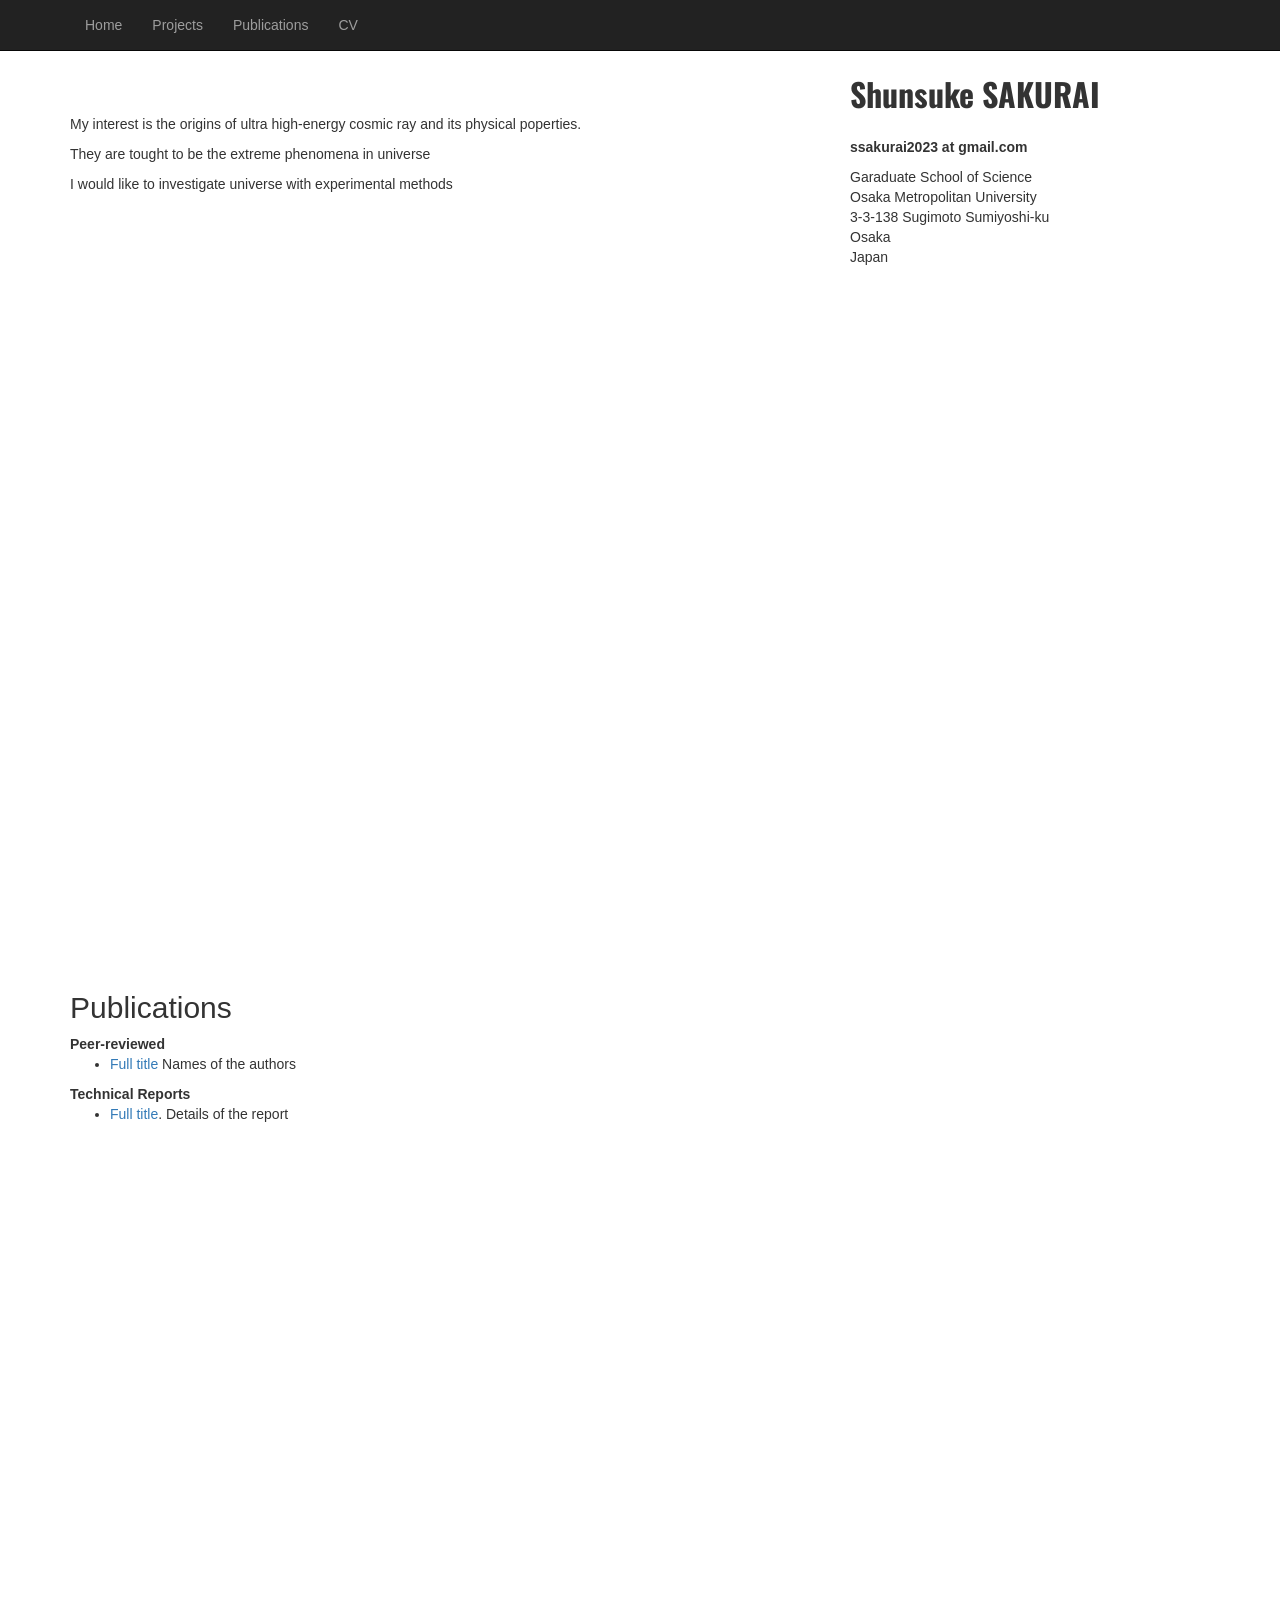
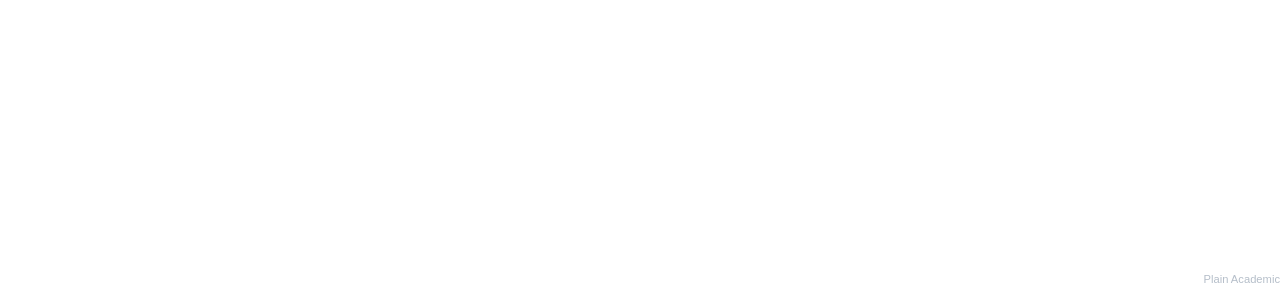
==== index.html @ 258cc714 "Update index.html" ====
<!-- <!DOCTYPE html>

<head>
  Shunsuke SAKURAI
  Project Researcher at Osaka Metlopolitan University
  email: ssakurai2023@gmail.com
</head>

<body>
  <h1>Education</h1>
  <list>Tsukuba university: 2012/04-2016/03</list>
  <list>University of Tokyo: 2016/04-2018/03</list>
  <list>University of Tokyo: 2018/04-2023/03</list>
  <h1>Work Experience</h1>
  <list>Project researcher 2023/03-</list>
  <h1>Projects</h1>
  <list>MAGIC collaboration</list>
  <list>Cherenkov Telescope Array</list>
  <list>Telescope Array</list>
  <list>Fluorescence detector Array of Single-pixel Telescopes (FAST)</list>
  Updated on 23th Jul. 2023
</body>

</html>

-->
<!DOCTYPE html>
<!--
    Plain-Academic by Vasilios Mavroudis
    Released under the Simplified BSD License/FreeBSD (2-clause) License.
    https://github.com/mavroudisv/plain-academic
-->

<html lang="en">
<head>
  <title>Shunsuke SAKURAI</title>
  <meta charset="utf-8">
  <meta name="viewport" content="width=device-width, initial-scale=1">
  <link rel="stylesheet" href="https://maxcdn.bootstrapcdn.com/bootstrap/3.3.6/css/bootstrap.min.css">
  <script src="https://ajax.googleapis.com/ajax/libs/jquery/1.12.0/jquery.min.js"></script>
  <script src="https://maxcdn.bootstrapcdn.com/bootstrap/3.3.6/js/bootstrap.min.js"></script>
  <link href='https://fonts.googleapis.com/css?family=Oswald:700' rel='stylesheet' type='text/css'>
</head>
<body>


<!-- Navigation -->
	<nav class="navbar navbar-inverse navbar-static-top" role="navigation">
	  <div class="container">
		<div class="navbar-header">
		  <button type="button" class="navbar-toggle collapsed" data-toggle="collapse" data-target="#bs-example-navbar-collapse-1">
						<span class="sr-only">Toggle navigation</span>
						<span class="icon-bar"></span>
						<span class="icon-bar"></span>
						<span class="icon-bar"></span>
					</button>
		</div>

		<!-- Collect the nav links, forms, and other content for toggling -->
		<div class="collapse navbar-collapse" id="bs-example-navbar-collapse-1">
		  <ul class="nav navbar-nav">
				  <li><a href="index.html">Home</a></li>
				  <li><a href="#">Projects</a></li>
				  <li><a href="#publications">Publications</a></li> 
				  <li><a href="#">CV</a></li> 
		  </ul>
		</div>
	  </div>
	</nav>
  
  <!-- Page Content -->
    <div class="container">

        <div class="row">

            <!-- Entries Column -->
            <div class="col-md-8" style="height: 100vh;">
                
                <!-- Main Image -->
                <img class="img-responsive" src="photo.gif" alt=""><br>
                
                <div style="margin-top:3%; text-align:justify;">                
					<p>My interest is the origins of ultra high-energy cosmic ray and its physical poperties.</p>
					
					<p>They are tought to be the extreme phenomena in universe</p>
					
					<p>I would like to investigate universe with experimental methods</p>
                </div>
            </div> 

            <!-- Contact Info on the Sidebar -->
            <div class="col-md-4">
                <div style="font-family: 'Oswald', sans-serif; font-size: 32px;"><b>Shunsuke SAKURAI</b></div><br>
                <p><b>ssakurai2023 at gmail.com</b><br>
                <p>Garaduate School of Science<br>
                Osaka Metropolitan University<br>
                3-3-138 Sugimoto Sumiyoshi-ku<br>
                Osaka <br>
                Japan<br>
                </p>
            </div>
            
            
            <!-- Links on the Sidebar -->
		<!--
            <div class="col-md-4" style="margin-top:2%">
              <dd><a href="#">Google Scholar</a></dd> 
              <dd><a href="#">Twitter</a></dd>
              <dd><a href="#">LinkedIn</a></dd>
            </div>
            -->
            
            <!-- Publications -->
            <div class="col-md-8" style="height: 100vh;">    
                <h2 id="publications">Publications</h2>
                
                <strong>Peer-reviewed</strong><br/>
                <ul>
                <li class="paper" words="add, your, keywords, here"><a href="#">Full title</a> Names of the authors</li>
                </ul>
            
                <strong>Technical Reports</strong><br/>
                <ul>
                <li class="paper" words="add, your, keywords, here"><a href="#">Full title</a>. Details of the report</li>
                </ul>
            </div>

            
        </div>


    </div>
    <!-- /.container -->
    
    <!-- Other people may like it too! -->
    <a style="color:#b5bec9;font-size:0.8em; float:right;" href="https://github.com/mavroudisv/plain-academic">Plain Academic</a> 
    
</body>

</html>
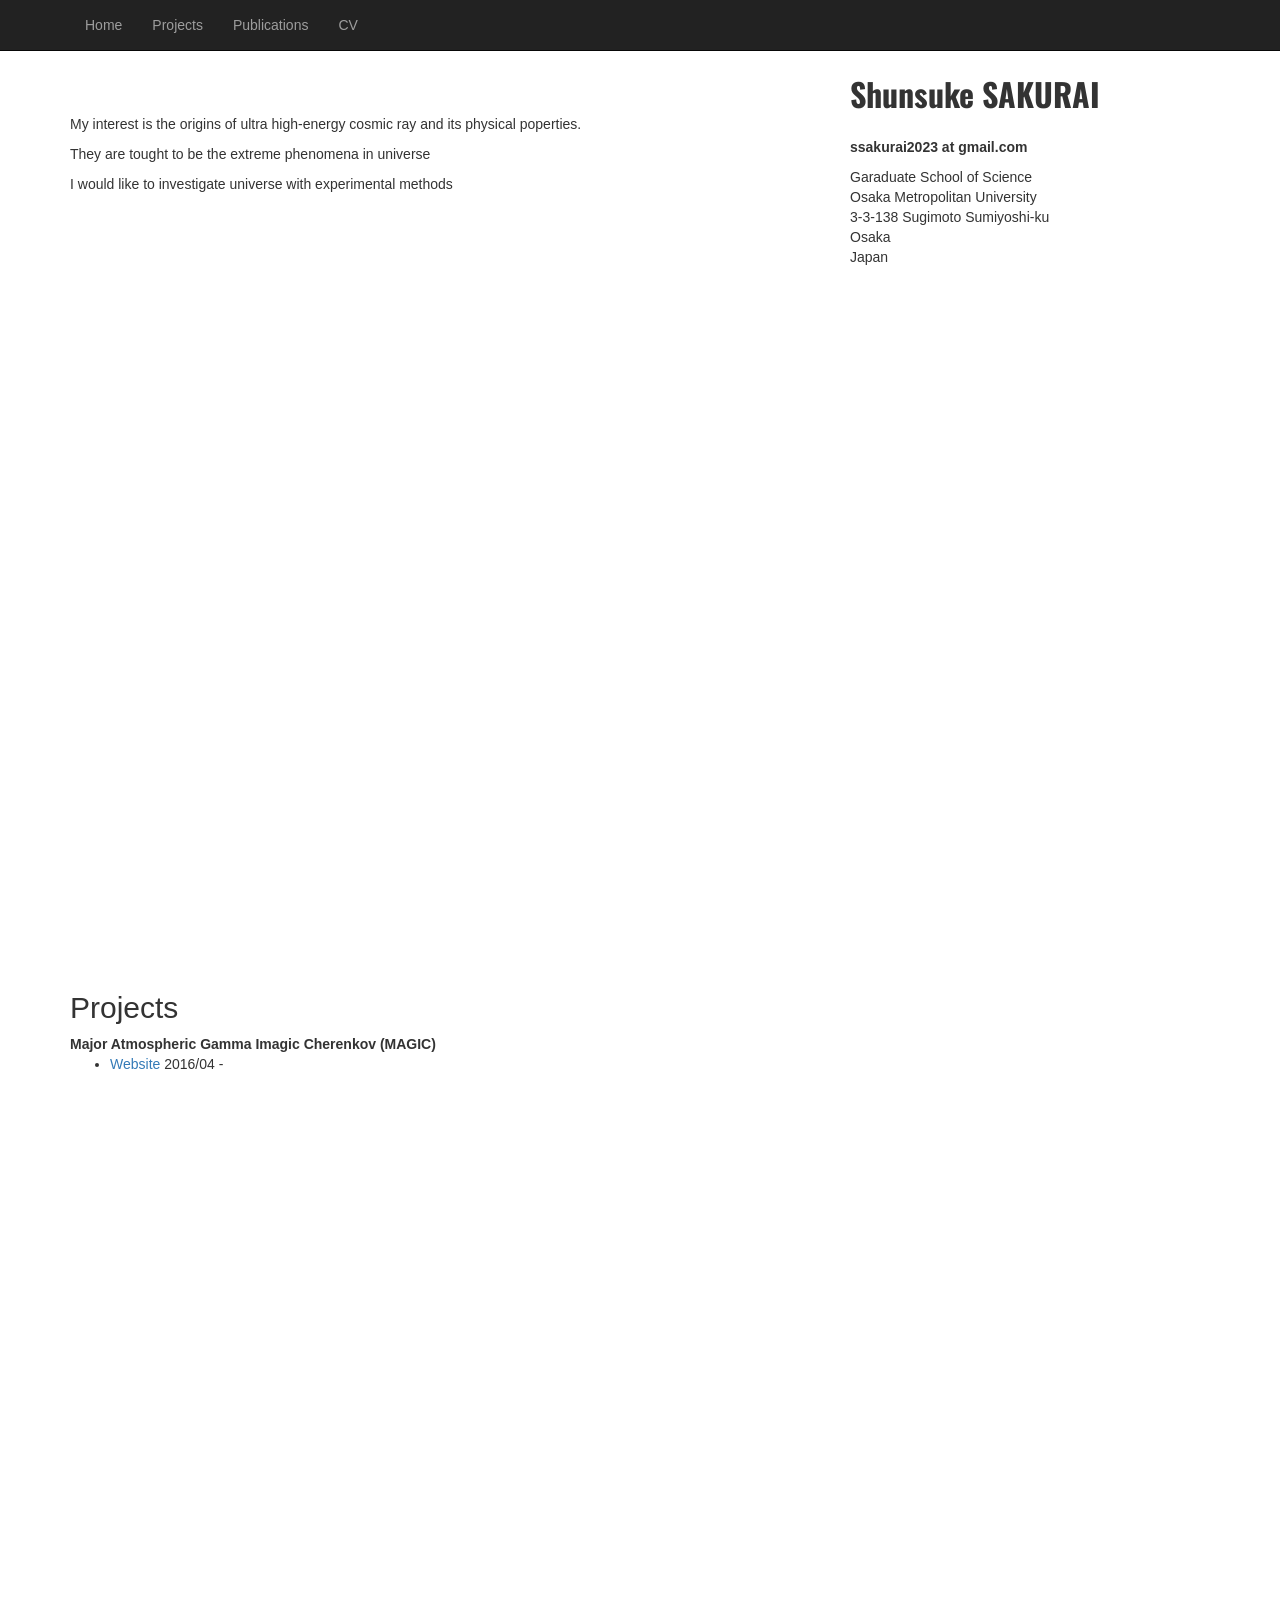
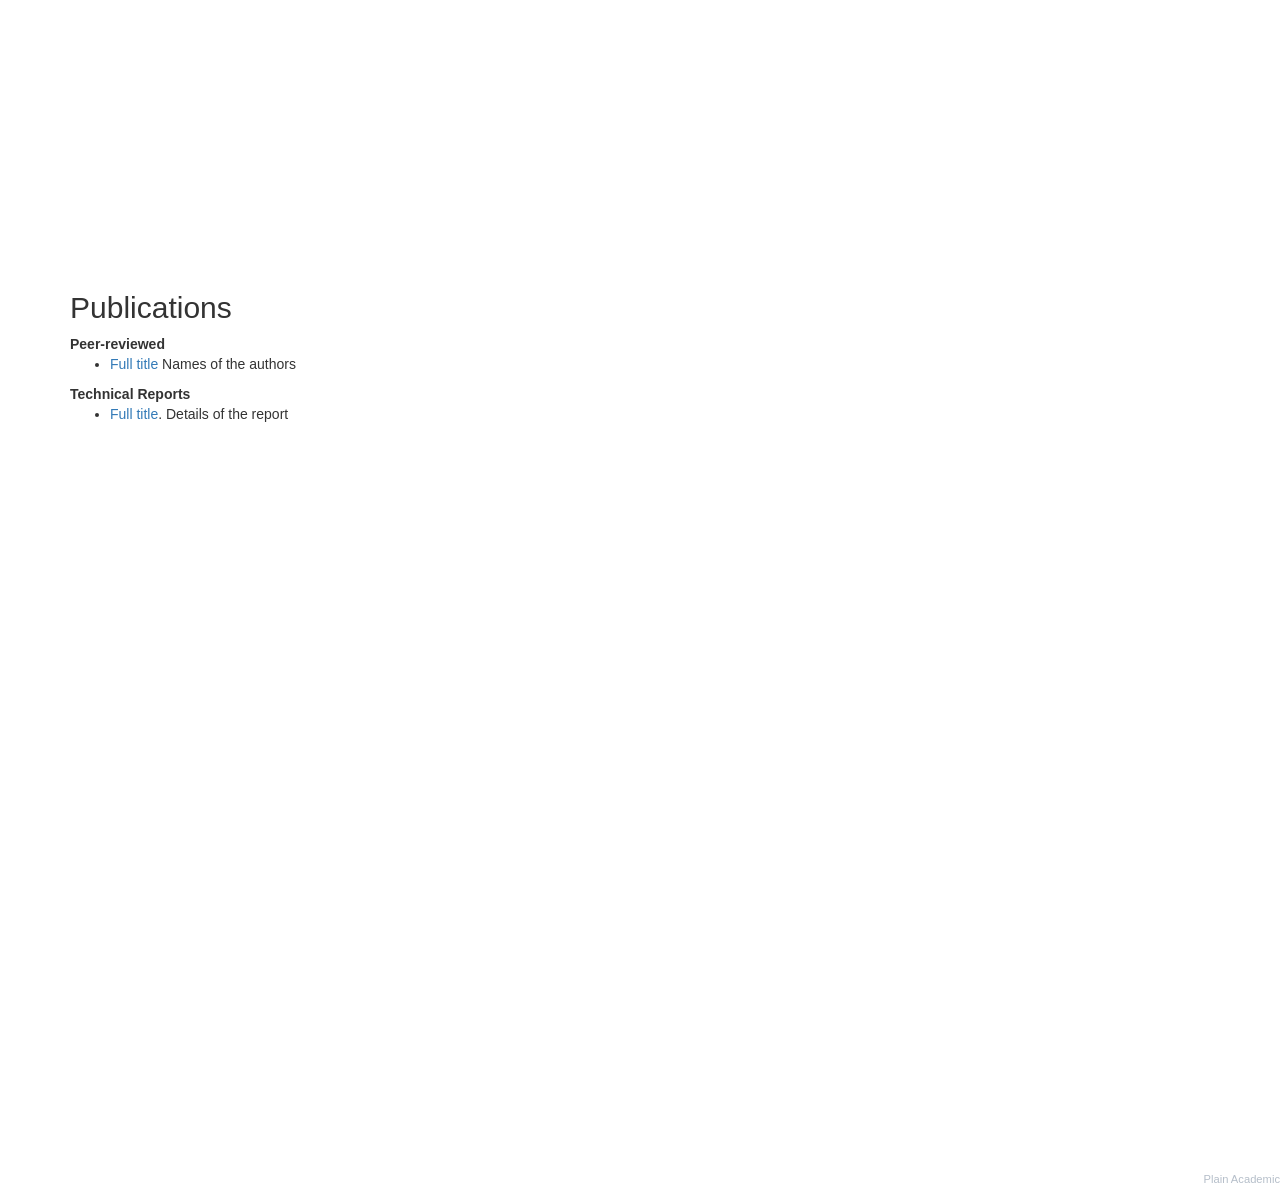
==== commit 07f33b67: "Update index.html" ====
--- a/index.html
+++ b/index.html
@@ -109,6 +109,19 @@
               <dd><a href="#">LinkedIn</a></dd>
             </div>
             -->
+
+
+	    <!-- Projects -->
+            <div class="col-md-8" style="height: 100vh;">    
+                <h2 id="projects">Projects</h2>
+                
+                <strong>Major Atmospheric Gamma Imagic Cherenkov (MAGIC)</strong><br/>
+                <ul>
+                <li class="paper" words="add, your, keywords, here"><a href="https://magic.mpp.mpg.de">Website</a> 2016/04 -</li>
+                </ul>
+            
+            </div>
+		
             
             <!-- Publications -->
             <div class="col-md-8" style="height: 100vh;">    
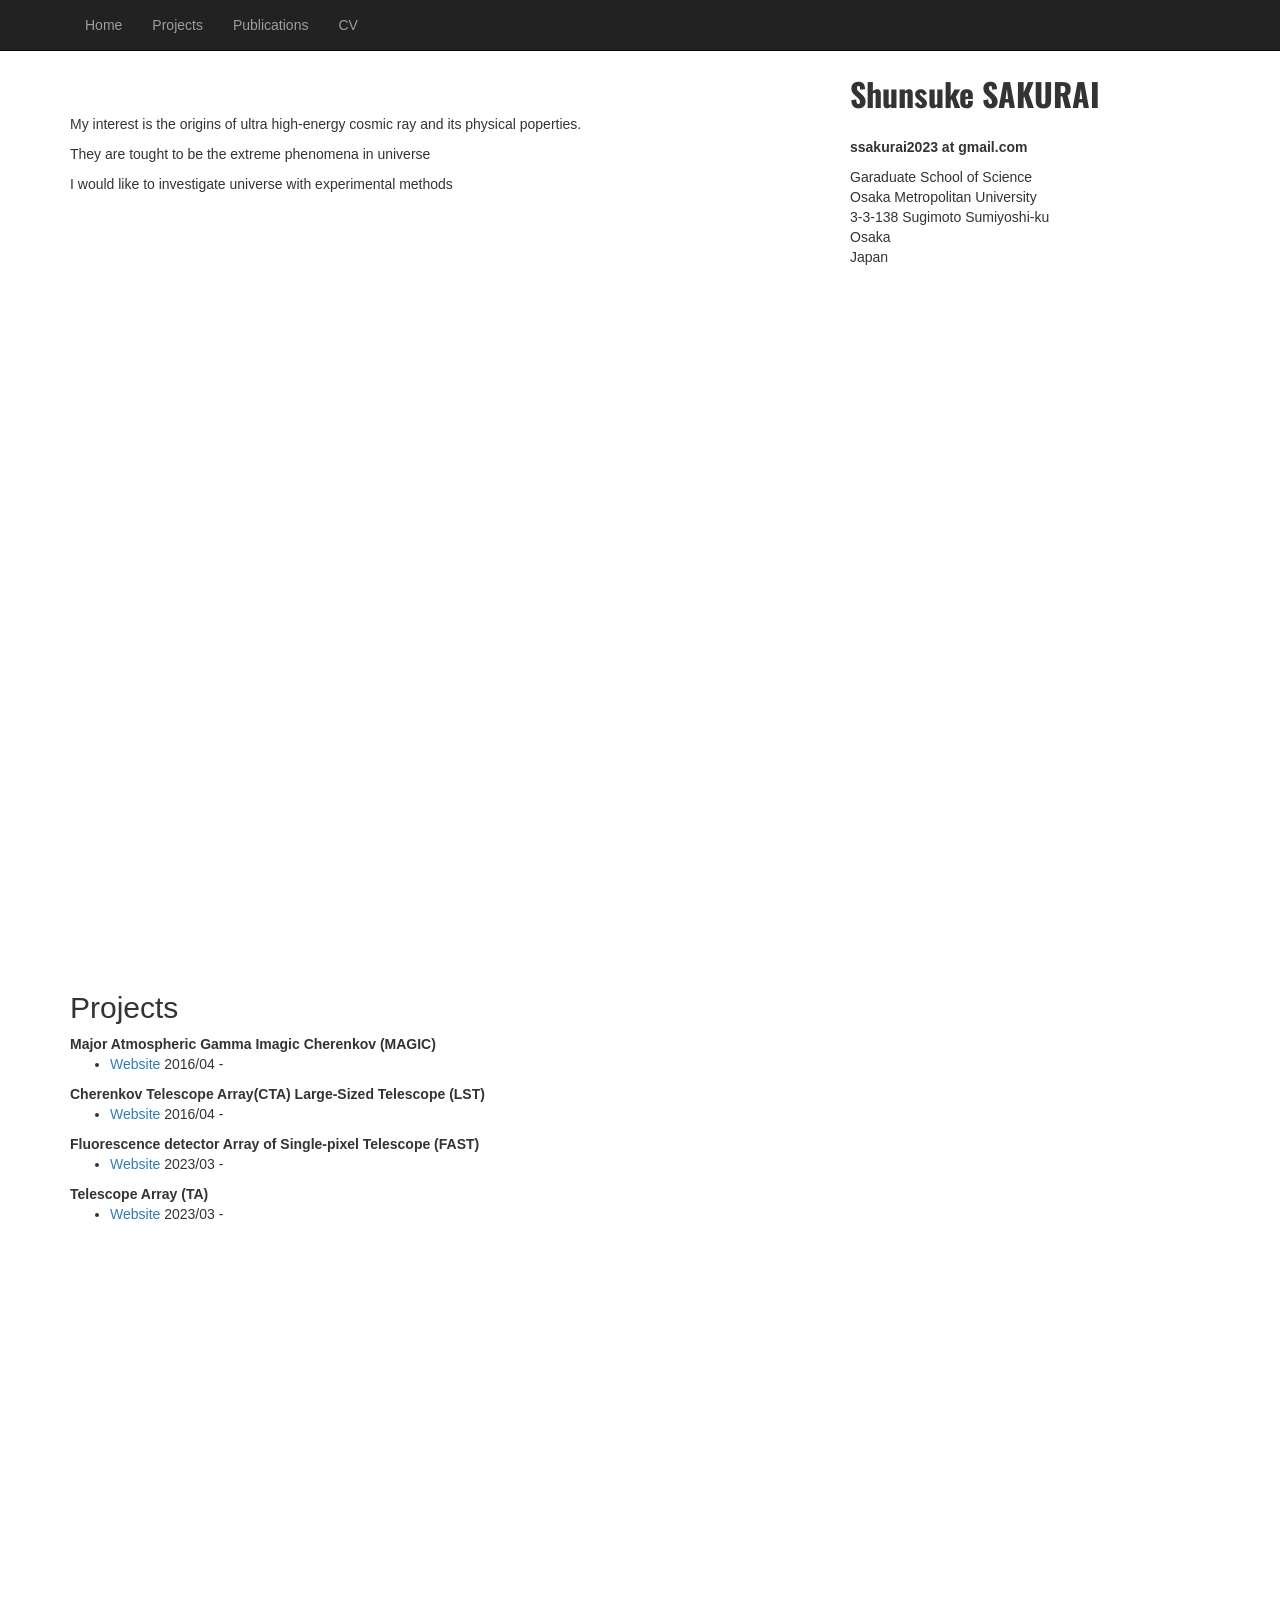
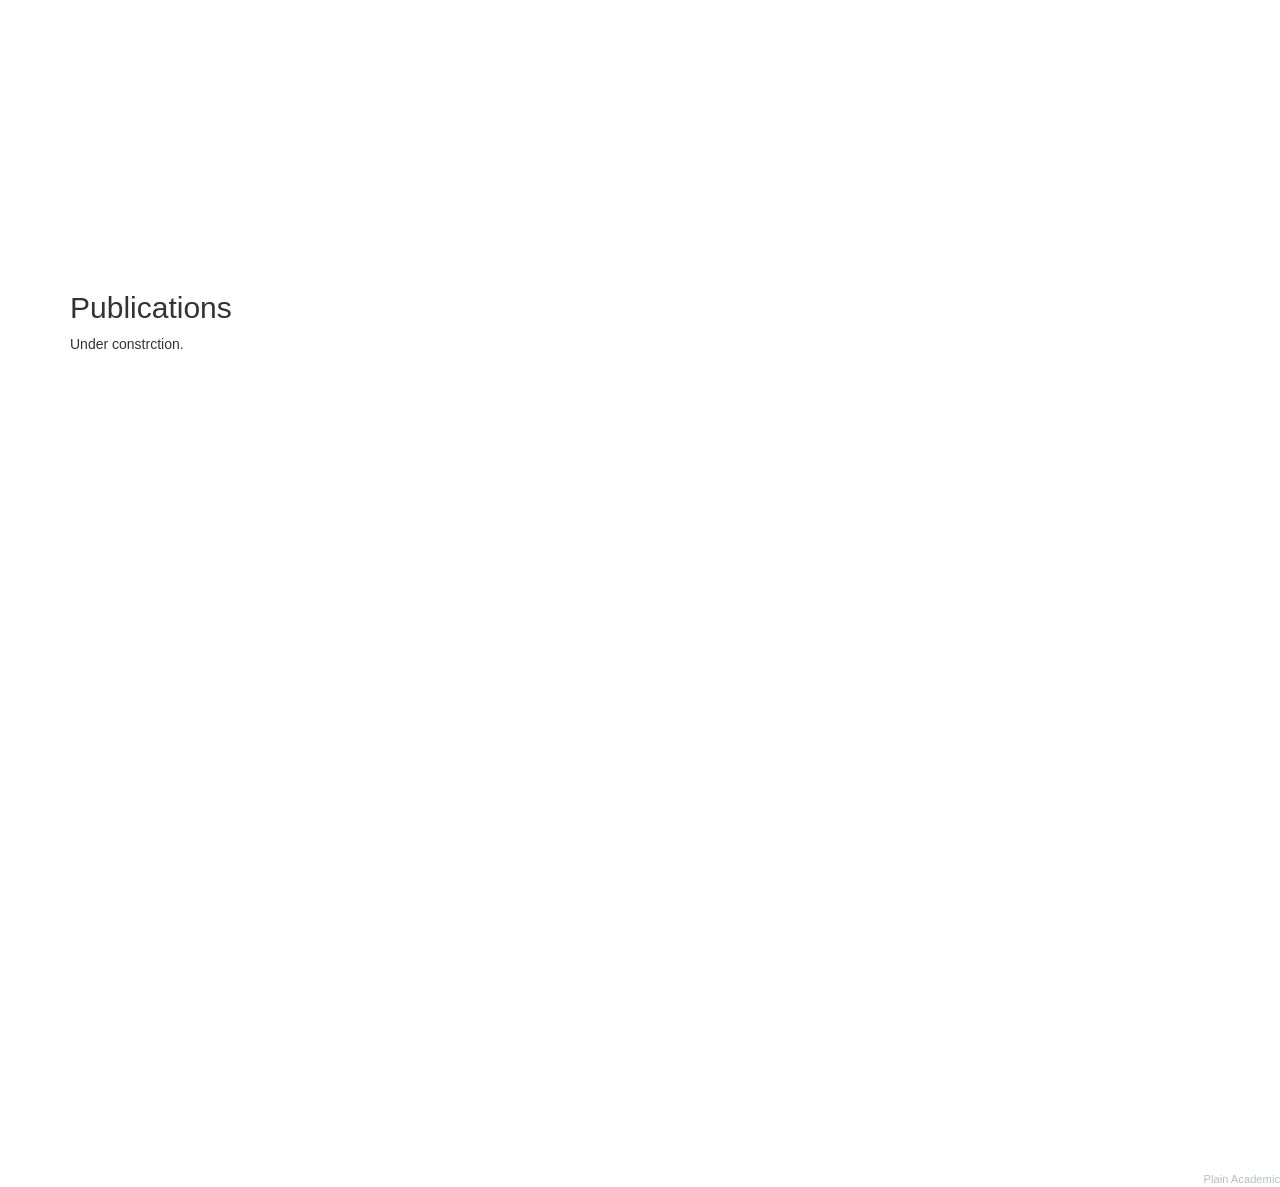
==== commit d0c531cc: "Update index.html" ====
--- a/index.html
+++ b/index.html
@@ -60,7 +60,7 @@
 		<div class="collapse navbar-collapse" id="bs-example-navbar-collapse-1">
 		  <ul class="nav navbar-nav">
 				  <li><a href="index.html">Home</a></li>
-				  <li><a href="#">Projects</a></li>
+				  <li><a href="#projects">Projects</a></li>
 				  <li><a href="#publications">Publications</a></li> 
 				  <li><a href="#">CV</a></li> 
 		  </ul>
@@ -119,6 +119,18 @@
                 <ul>
                 <li class="paper" words="add, your, keywords, here"><a href="https://magic.mpp.mpg.de">Website</a> 2016/04 -</li>
                 </ul>
+		<strong>Cherenkov Telescope Array(CTA) Large-Sized Telescope (LST)</strong><br/>
+                <ul>
+                <li class="paper" words="add, your, keywords, here"><a href="https://www.cta-observatory.org/project/technology/lst/">Website</a> 2016/04 -</li>
+                </ul>
+		<strong>Fluorescence detector Array of Single-pixel Telescope (FAST)</strong><br/>
+                <ul>
+                <li class="paper" words="add, your, keywords, here"><a href="https://www.fast-project.org">Website</a> 2023/03 -</li>
+                </ul>
+		<strong>Telescope Array (TA)</strong><br/>
+                <ul>
+                <li class="paper" words="add, your, keywords, here"><a href="http://www.telescopearray.org">Website</a> 2023/03 -</li>
+                </ul>
             
             </div>
 		
@@ -126,7 +138,8 @@
             <!-- Publications -->
             <div class="col-md-8" style="height: 100vh;">    
                 <h2 id="publications">Publications</h2>
-                
+		    Under constrction.
+                <!--
                 <strong>Peer-reviewed</strong><br/>
                 <ul>
                 <li class="paper" words="add, your, keywords, here"><a href="#">Full title</a> Names of the authors</li>
@@ -136,6 +149,7 @@
                 <ul>
                 <li class="paper" words="add, your, keywords, here"><a href="#">Full title</a>. Details of the report</li>
                 </ul>
+		    -->
             </div>
 
             
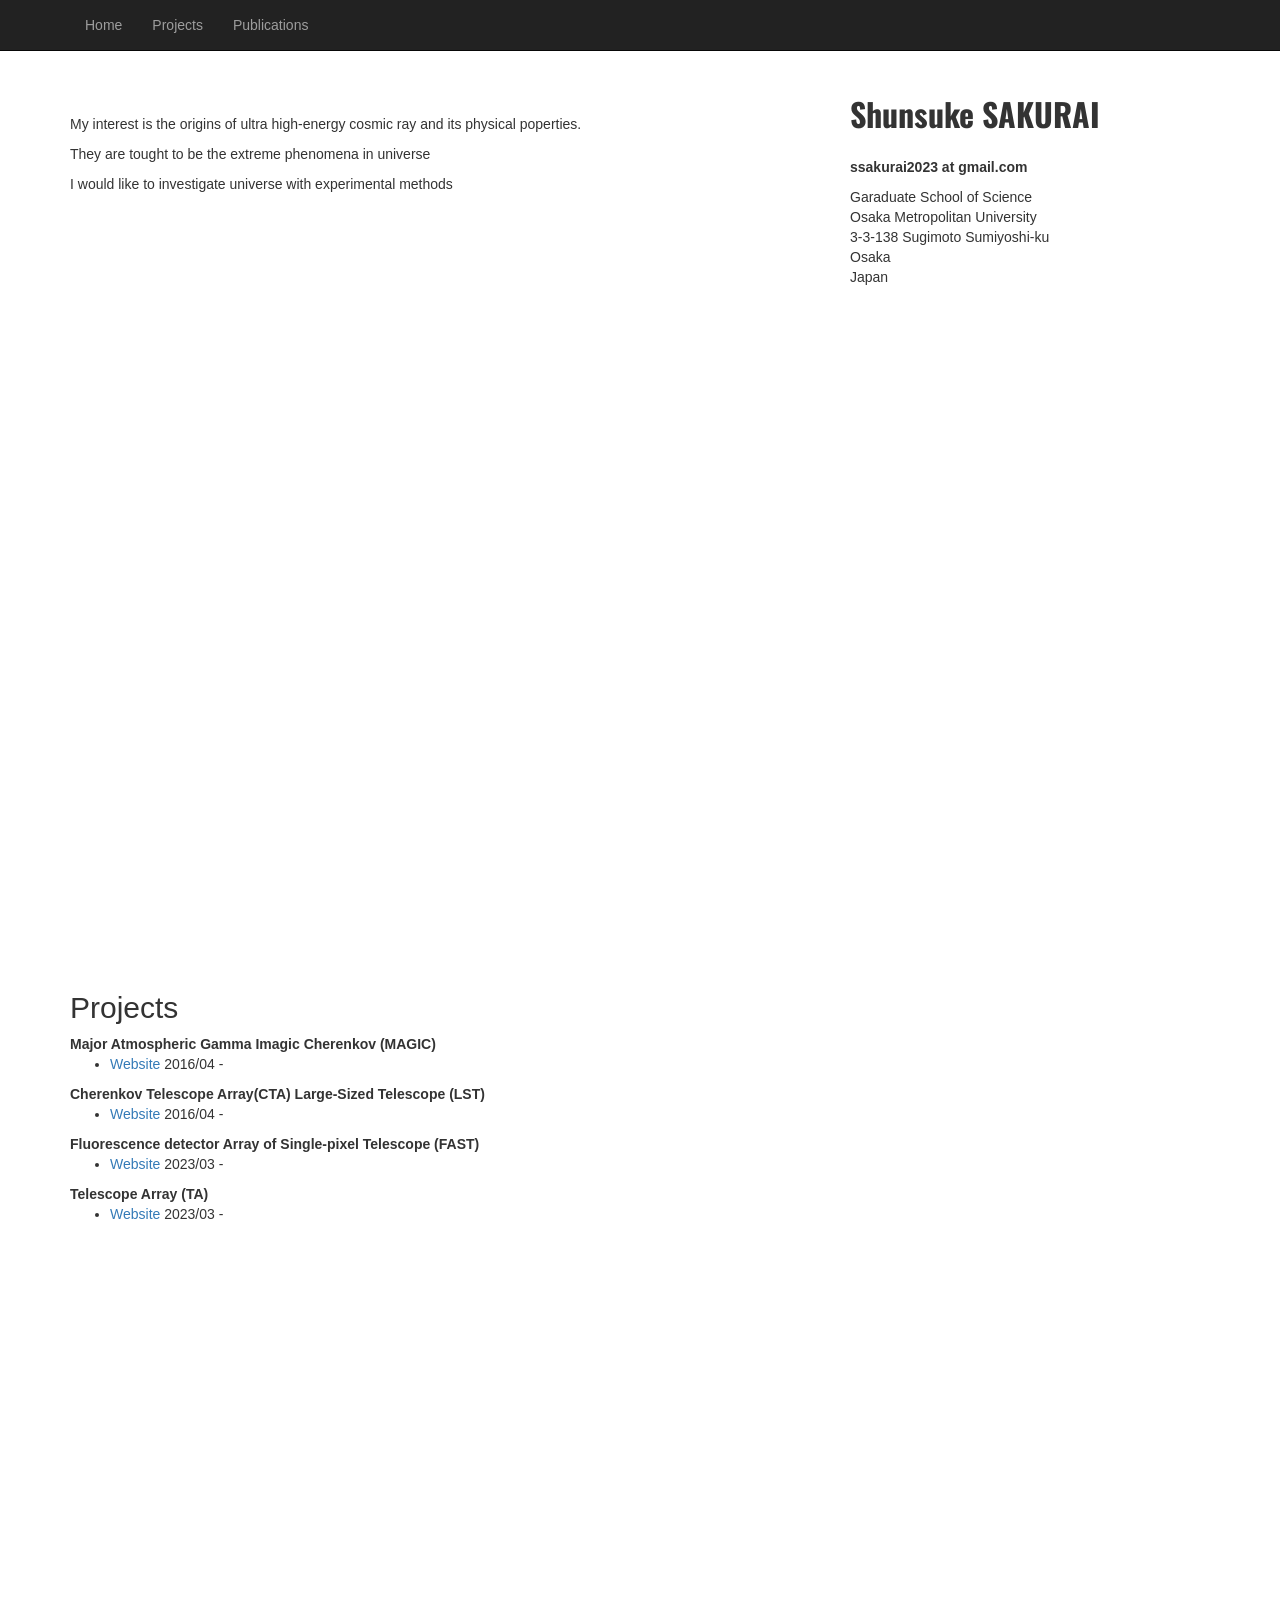
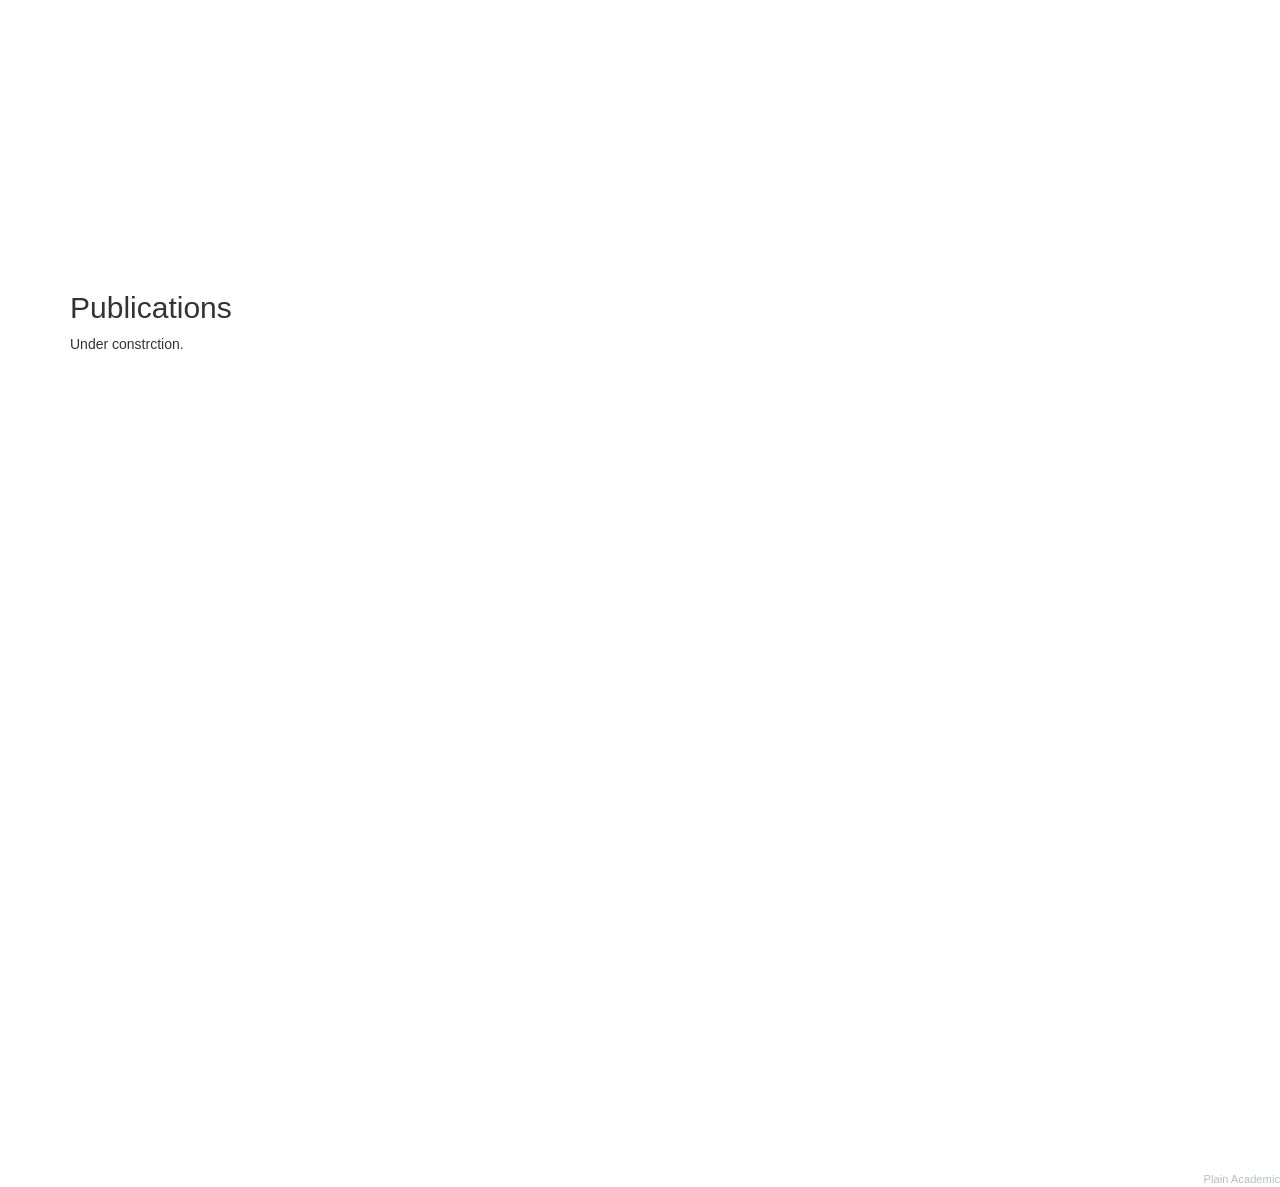
==== commit 678e75cc: "Update index.html" ====
--- a/index.html
+++ b/index.html
@@ -62,7 +62,7 @@
 				  <li><a href="index.html">Home</a></li>
 				  <li><a href="#projects">Projects</a></li>
 				  <li><a href="#publications">Publications</a></li> 
-				  <li><a href="#">CV</a></li> 
+				  <!-- <li><a href="#">CV</a></li> -->
 		  </ul>
 		</div>
 	  </div>
@@ -90,6 +90,7 @@
 
             <!-- Contact Info on the Sidebar -->
             <div class="col-md-4">
+  		    <img class="img-responsive" src="photo.gif" alt=""><br>
                 <div style="font-family: 'Oswald', sans-serif; font-size: 32px;"><b>Shunsuke SAKURAI</b></div><br>
                 <p><b>ssakurai2023 at gmail.com</b><br>
                 <p>Garaduate School of Science<br>
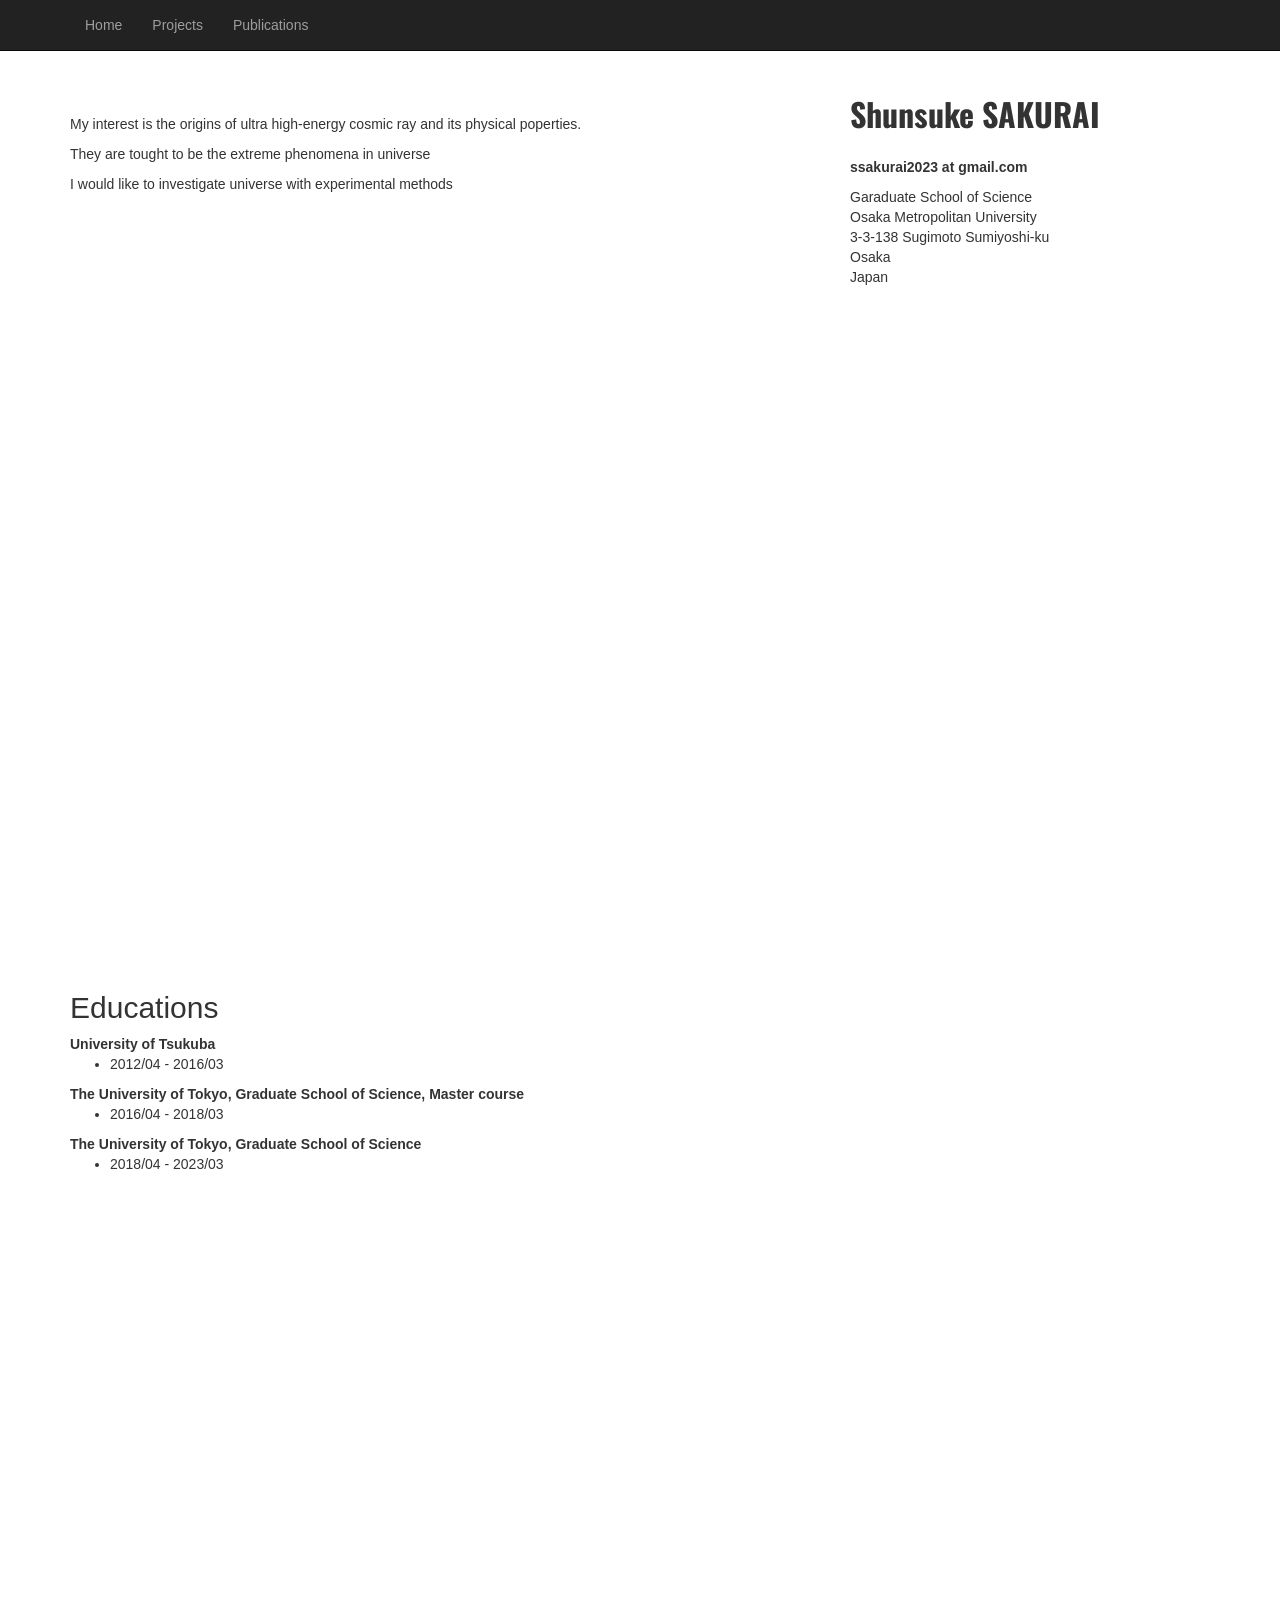
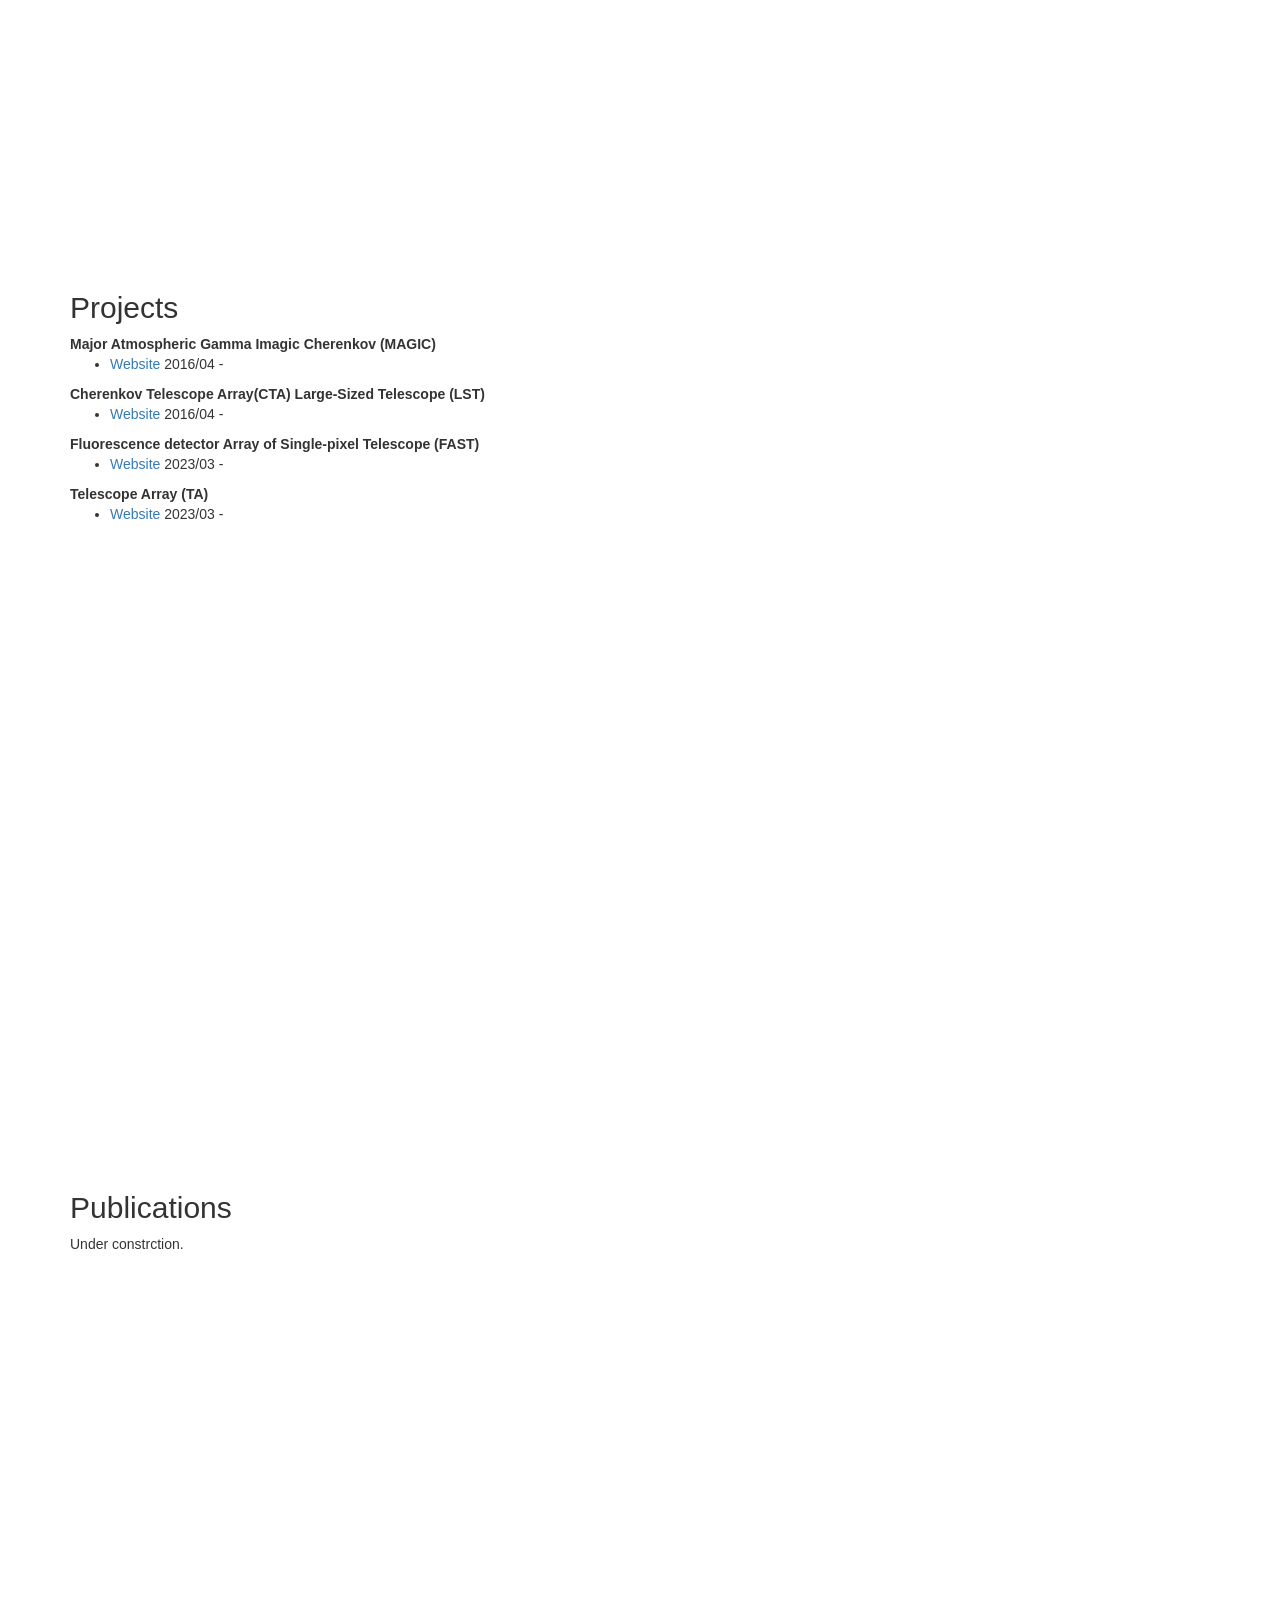
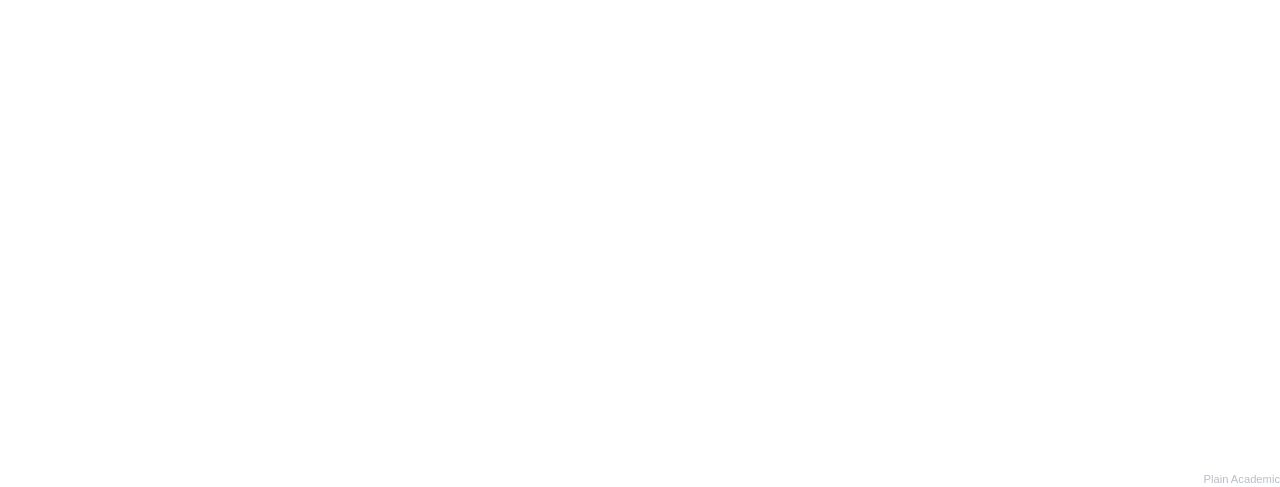
==== commit 93b1b39f: "Update index.html" ====
--- a/index.html
+++ b/index.html
@@ -110,7 +110,24 @@
               <dd><a href="#">LinkedIn</a></dd>
             </div>
             -->
+            <div class="col-md-8" style="height: 100vh;">    
+                <h2 id="educations">Educations</h2>
+                
+                <strong>University of Tsukuba</strong><br/>
+                <ul>
+                <li class="paper" words="add, your, keywords, here"> 2012/04 - 2016/03</li>
+                </ul>
+		<strong>The University of Tokyo, Graduate School of Science, Master course</strong><br/>
+                <ul>
+                <li class="paper" words="add, your, keywords, here"> 2016/04 - 2018/03</li>
+                </ul>
+		<strong>The University of Tokyo, Graduate School of Science</strong><br/>
+                <ul>
+                <li class="paper" words="add, your, keywords, here"> 2018/04 - 2023/03</li>
+                </ul>
 
+            
+            </div>
 
 	    <!-- Projects -->
             <div class="col-md-8" style="height: 100vh;">    
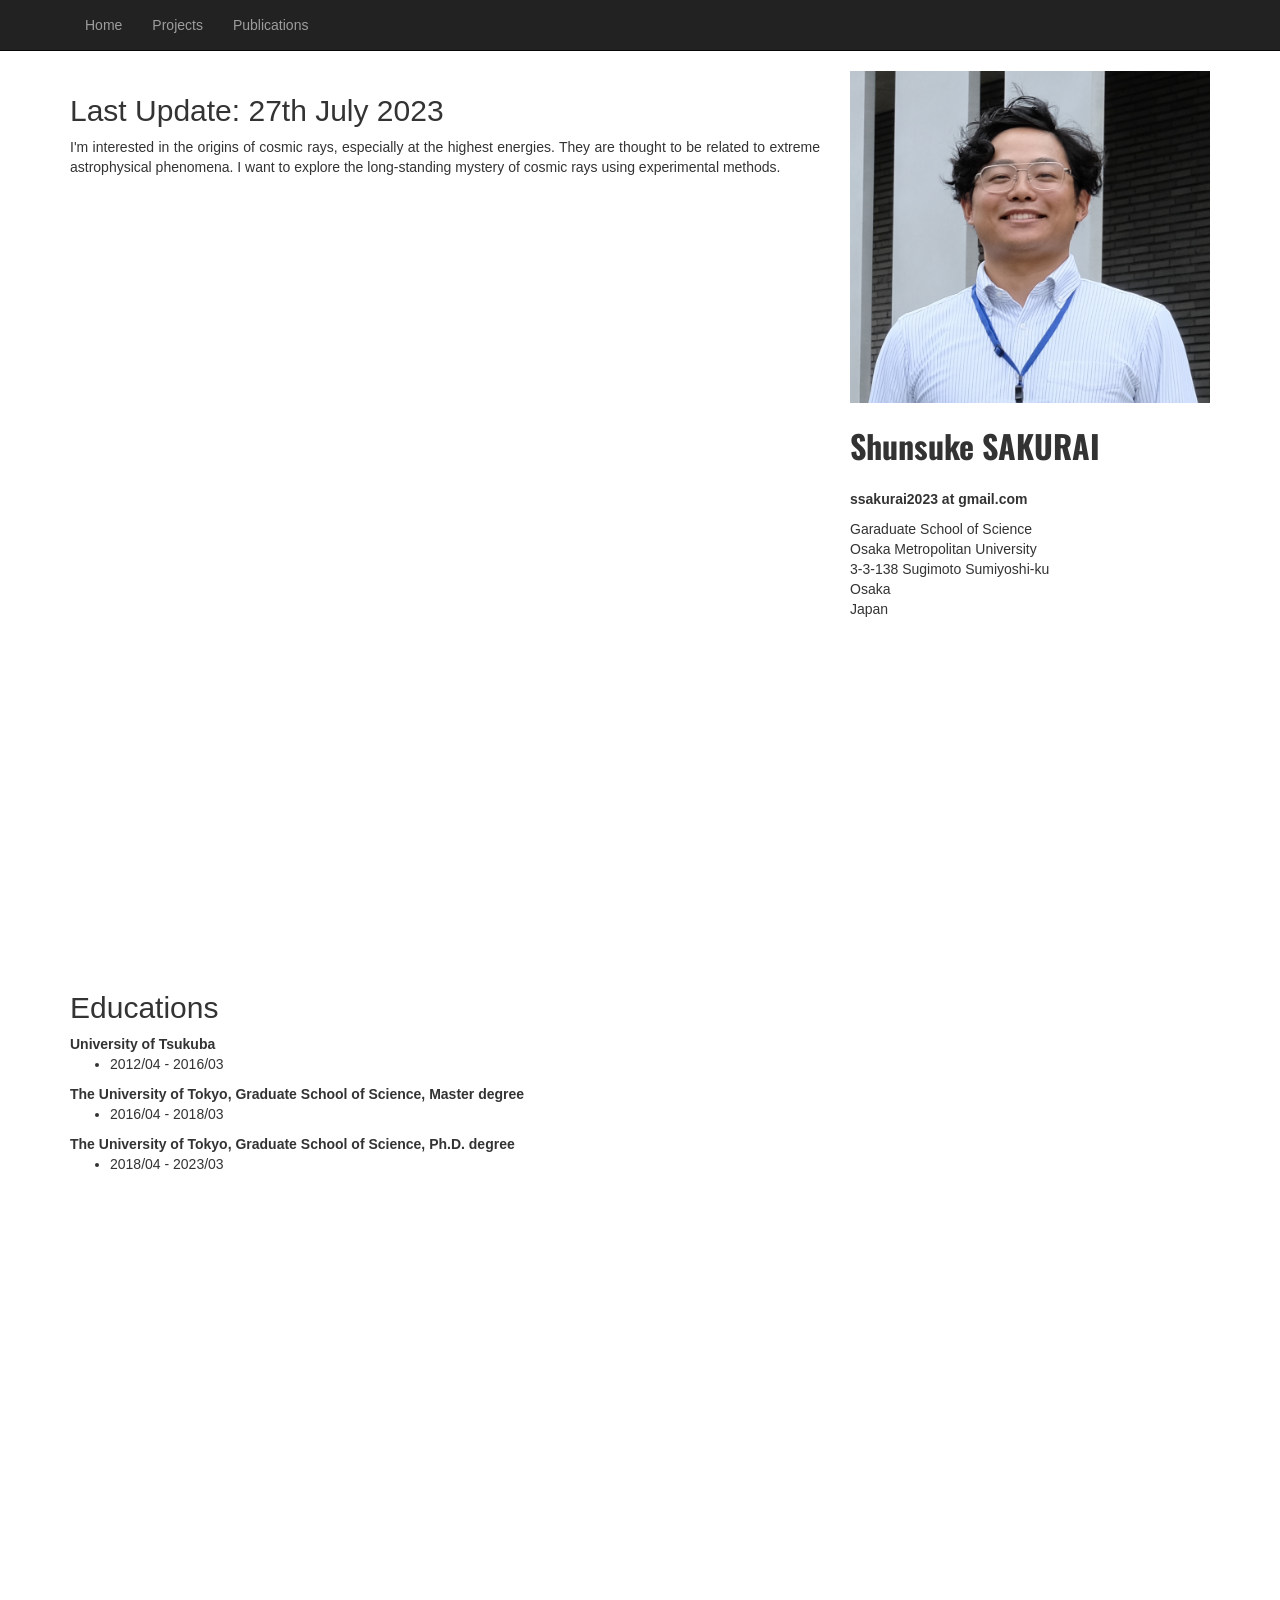
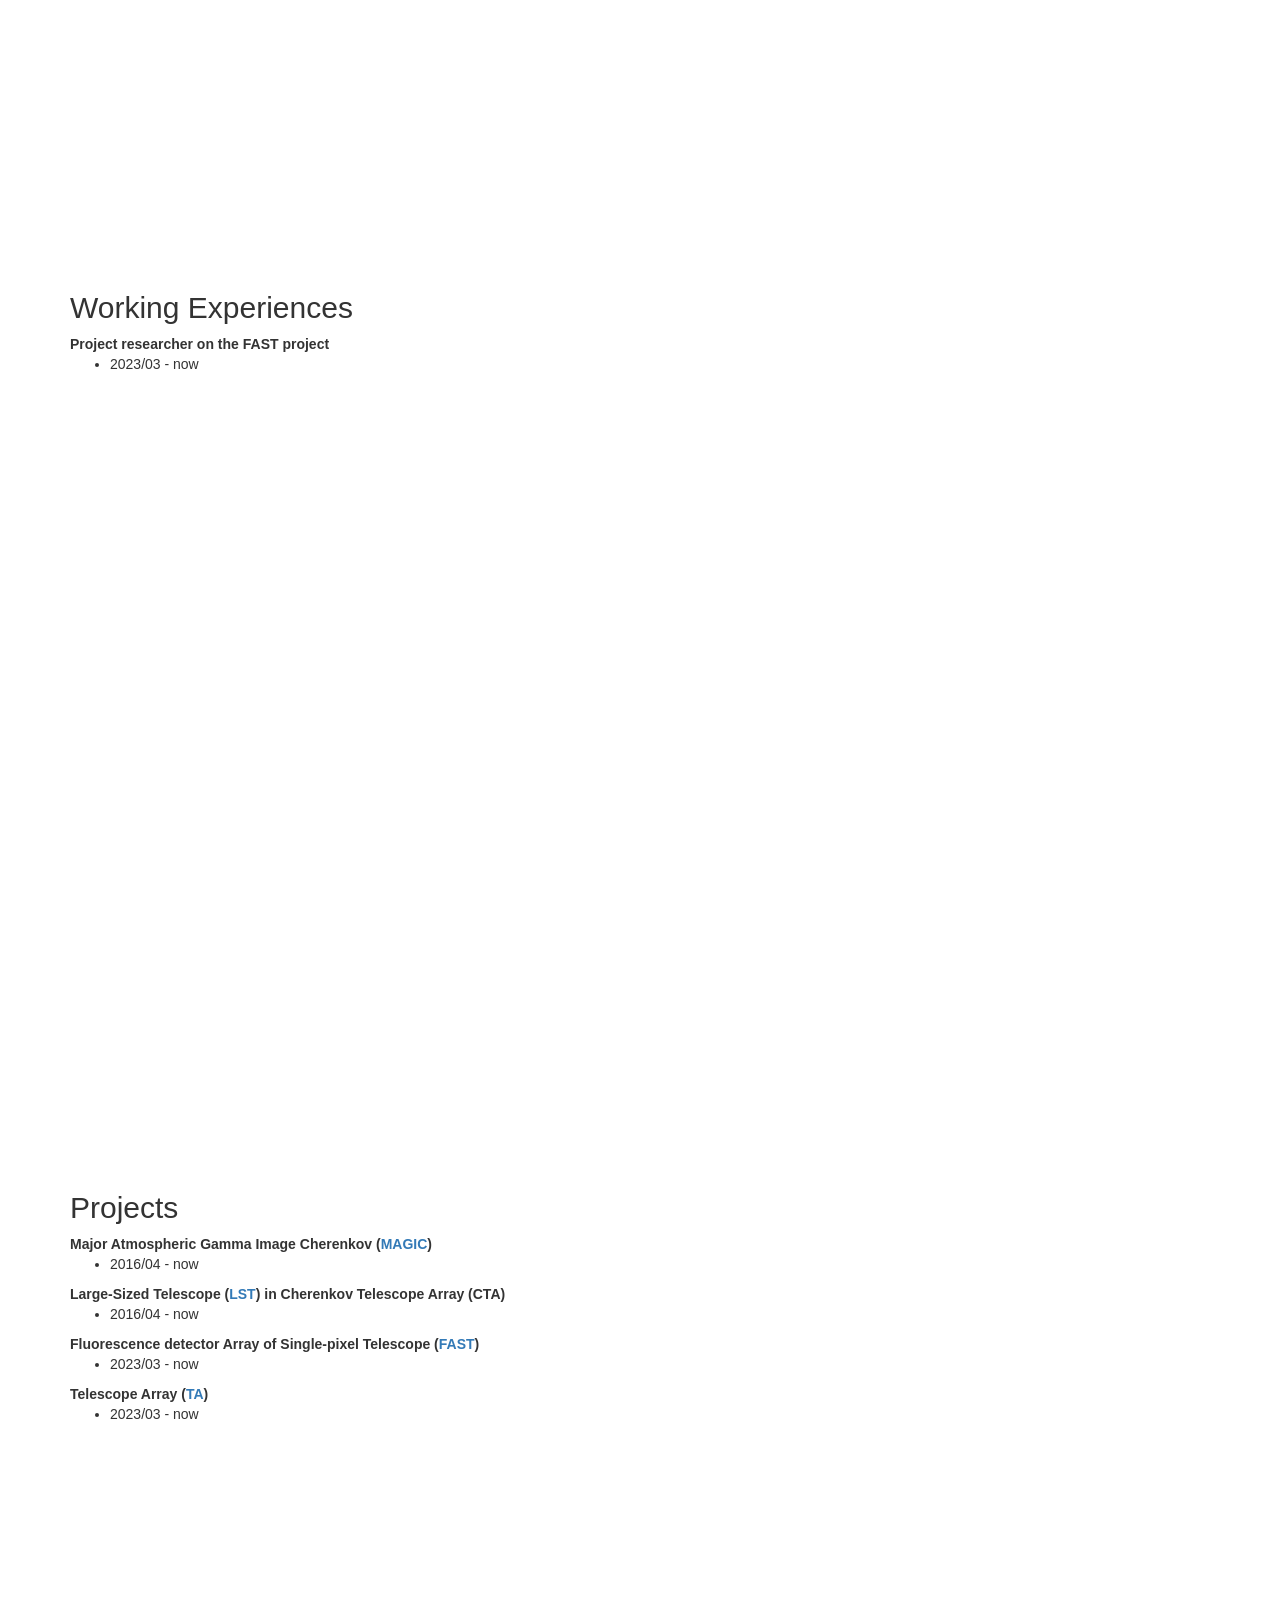
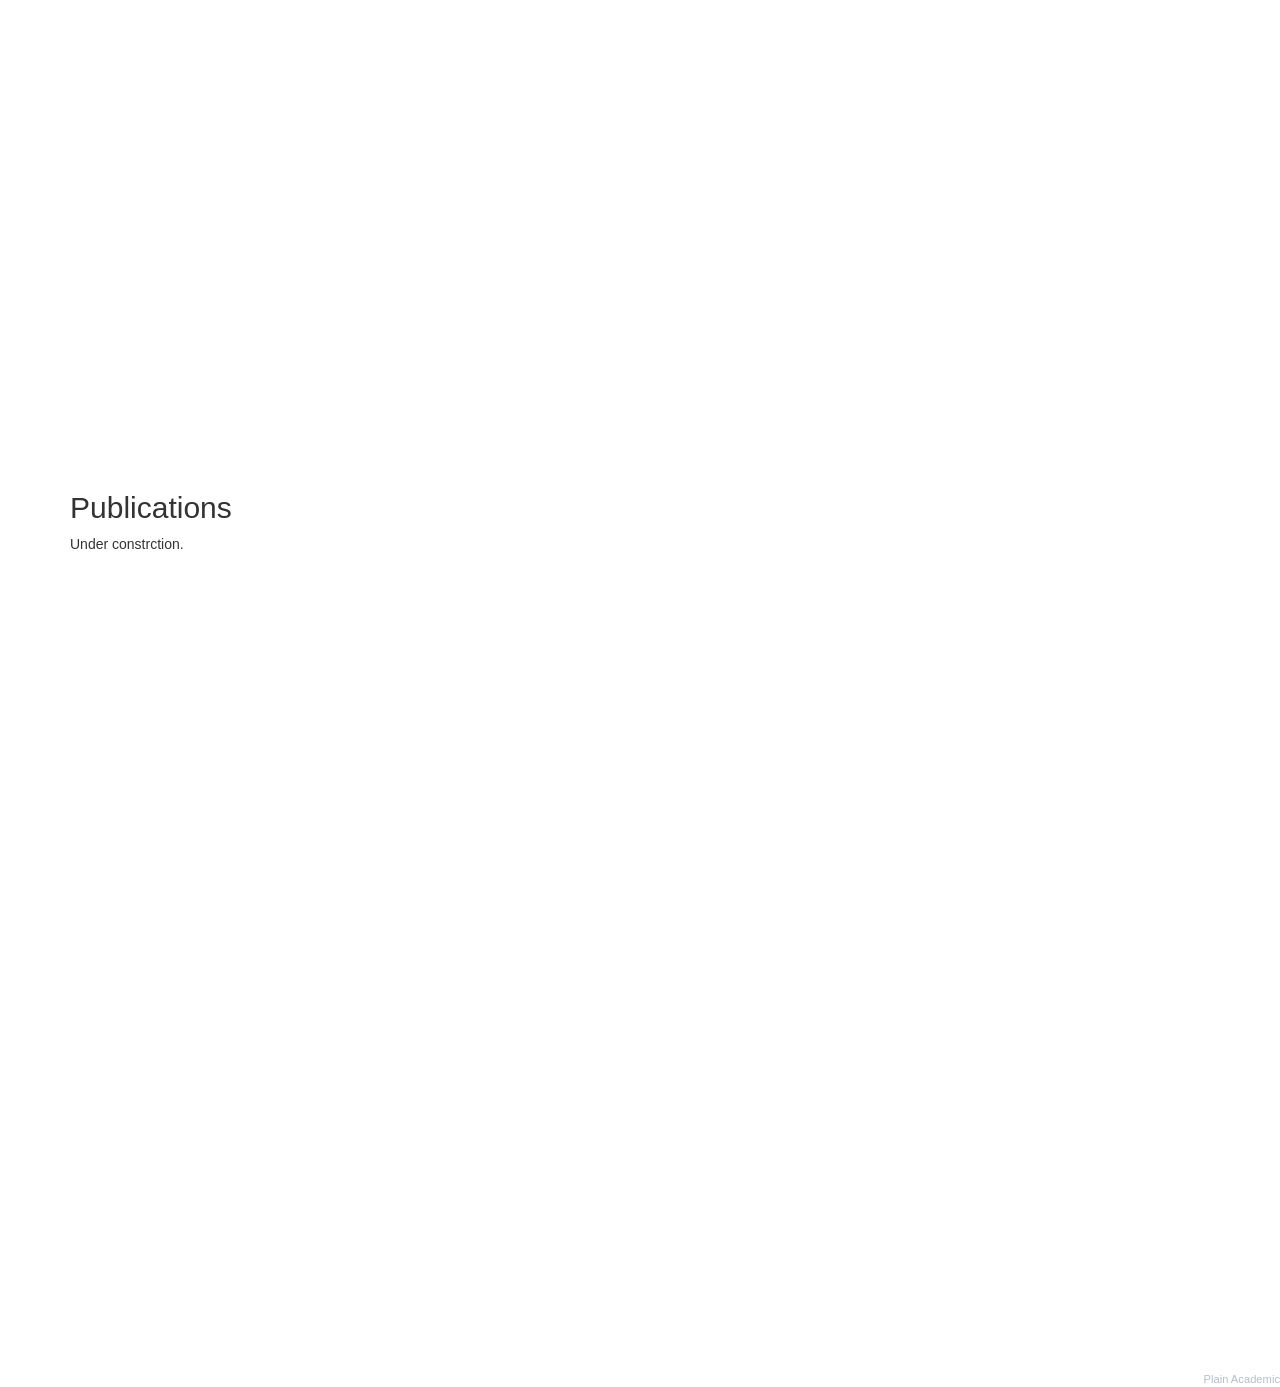
==== commit c53285a9: "Update: v1" ====
--- a/index.html
+++ b/index.html
@@ -32,6 +32,7 @@
 -->
 
 <html lang="en">
+
 <head>
   <title>Shunsuke SAKURAI</title>
   <meta charset="utf-8">
@@ -41,123 +42,140 @@
   <script src="https://maxcdn.bootstrapcdn.com/bootstrap/3.3.6/js/bootstrap.min.js"></script>
   <link href='https://fonts.googleapis.com/css?family=Oswald:700' rel='stylesheet' type='text/css'>
 </head>
+
 <body>
 
 
-<!-- Navigation -->
-	<nav class="navbar navbar-inverse navbar-static-top" role="navigation">
-	  <div class="container">
-		<div class="navbar-header">
-		  <button type="button" class="navbar-toggle collapsed" data-toggle="collapse" data-target="#bs-example-navbar-collapse-1">
-						<span class="sr-only">Toggle navigation</span>
-						<span class="icon-bar"></span>
-						<span class="icon-bar"></span>
-						<span class="icon-bar"></span>
-					</button>
-		</div>
-
-		<!-- Collect the nav links, forms, and other content for toggling -->
-		<div class="collapse navbar-collapse" id="bs-example-navbar-collapse-1">
-		  <ul class="nav navbar-nav">
-				  <li><a href="index.html">Home</a></li>
-				  <li><a href="#projects">Projects</a></li>
-				  <li><a href="#publications">Publications</a></li> 
-				  <!-- <li><a href="#">CV</a></li> -->
-		  </ul>
-		</div>
-	  </div>
-	</nav>
-  
+  <!-- Navigation -->
+  <nav class="navbar navbar-inverse navbar-static-top" role="navigation">
+    <div class="container">
+      <div class="navbar-header">
+        <button type="button" class="navbar-toggle collapsed" data-toggle="collapse"
+          data-target="#bs-example-navbar-collapse-1">
+          <span class="sr-only">Toggle navigation</span>
+          <span class="icon-bar"></span>
+          <span class="icon-bar"></span>
+          <span class="icon-bar"></span>
+        </button>
+      </div>
+
+      <!-- Collect the nav links, forms, and other content for toggling -->
+      <div class="collapse navbar-collapse" id="bs-example-navbar-collapse-1">
+        <ul class="nav navbar-nav">
+          <li><a href="index.html">Home</a></li>
+          <li><a href="#projects">Projects</a></li>
+          <li><a href="#publications">Publications</a></li>
+          <!-- <li><a href="#">CV</a></li> -->
+        </ul>
+      </div>
+    </div>
+  </nav>
+
   <!-- Page Content -->
-    <div class="container">
-
-        <div class="row">
-
-            <!-- Entries Column -->
-            <div class="col-md-8" style="height: 100vh;">
-                
-                <!-- Main Image -->
-                <img class="img-responsive" src="photo.gif" alt=""><br>
-                
-                <div style="margin-top:3%; text-align:justify;">                
-					<p>My interest is the origins of ultra high-energy cosmic ray and its physical poperties.</p>
-					
-					<p>They are tought to be the extreme phenomena in universe</p>
-					
-					<p>I would like to investigate universe with experimental methods</p>
-                </div>
-            </div> 
-
-            <!-- Contact Info on the Sidebar -->
-            <div class="col-md-4">
-  		    <img class="img-responsive" src="photo.gif" alt=""><br>
-                <div style="font-family: 'Oswald', sans-serif; font-size: 32px;"><b>Shunsuke SAKURAI</b></div><br>
-                <p><b>ssakurai2023 at gmail.com</b><br>
-                <p>Garaduate School of Science<br>
-                Osaka Metropolitan University<br>
-                3-3-138 Sugimoto Sumiyoshi-ku<br>
-                Osaka <br>
-                Japan<br>
-                </p>
-            </div>
-            
-            
-            <!-- Links on the Sidebar -->
-		<!--
+  <div class="container">
+
+    <div class="row">
+
+      <!-- Entries Column -->
+      <div class="col-md-8" style="height: 100vh;">
+
+        <!-- Main Image -->
+       <!-- <img class="img-responsive" src="photo.gif" alt=""><br>-->
+
+        <div style="margin-top:3%; text-align:justify;">
+          <h2>Last Update: 27th July 2023</h2>
+
+          <p>I'm interested in the origins of cosmic rays, especially at the highest energies.
+            They are thought to be related to extreme astrophysical phenomena.
+            I want to explore the long-standing mystery of cosmic rays using experimental methods.</p>
+        </div>
+      </div>
+
+      <!-- Contact Info on the Sidebar -->
+      <div class="col-md-4">
+        <img class="img-responsive" src="Img/photo.JPG" alt=""><br>
+        <div style="font-family: 'Oswald', sans-serif; font-size: 32px;"><b>Shunsuke SAKURAI</b></div><br>
+        <p><b>ssakurai2023 at gmail.com</b><br>
+        <p>Garaduate School of Science<br>
+          Osaka Metropolitan University<br>
+          3-3-138 Sugimoto Sumiyoshi-ku<br>
+          Osaka <br>
+          Japan<br>
+        </p>
+      </div>
+
+
+      <!-- Links on the Sidebar -->
+      <!--
             <div class="col-md-4" style="margin-top:2%">
               <dd><a href="#">Google Scholar</a></dd> 
               <dd><a href="#">Twitter</a></dd>
               <dd><a href="#">LinkedIn</a></dd>
             </div>
             -->
-            <div class="col-md-8" style="height: 100vh;">    
-                <h2 id="educations">Educations</h2>
-                
-                <strong>University of Tsukuba</strong><br/>
-                <ul>
-                <li class="paper" words="add, your, keywords, here"> 2012/04 - 2016/03</li>
-                </ul>
-		<strong>The University of Tokyo, Graduate School of Science, Master course</strong><br/>
-                <ul>
-                <li class="paper" words="add, your, keywords, here"> 2016/04 - 2018/03</li>
-                </ul>
-		<strong>The University of Tokyo, Graduate School of Science</strong><br/>
-                <ul>
-                <li class="paper" words="add, your, keywords, here"> 2018/04 - 2023/03</li>
-                </ul>
-
-            
-            </div>
-
-	    <!-- Projects -->
-            <div class="col-md-8" style="height: 100vh;">    
-                <h2 id="projects">Projects</h2>
-                
-                <strong>Major Atmospheric Gamma Imagic Cherenkov (MAGIC)</strong><br/>
-                <ul>
-                <li class="paper" words="add, your, keywords, here"><a href="https://magic.mpp.mpg.de">Website</a> 2016/04 -</li>
-                </ul>
-		<strong>Cherenkov Telescope Array(CTA) Large-Sized Telescope (LST)</strong><br/>
-                <ul>
-                <li class="paper" words="add, your, keywords, here"><a href="https://www.cta-observatory.org/project/technology/lst/">Website</a> 2016/04 -</li>
-                </ul>
-		<strong>Fluorescence detector Array of Single-pixel Telescope (FAST)</strong><br/>
-                <ul>
-                <li class="paper" words="add, your, keywords, here"><a href="https://www.fast-project.org">Website</a> 2023/03 -</li>
-                </ul>
-		<strong>Telescope Array (TA)</strong><br/>
-                <ul>
-                <li class="paper" words="add, your, keywords, here"><a href="http://www.telescopearray.org">Website</a> 2023/03 -</li>
-                </ul>
-            
-            </div>
-		
-            
-            <!-- Publications -->
-            <div class="col-md-8" style="height: 100vh;">    
-                <h2 id="publications">Publications</h2>
-		    Under constrction.
-                <!--
+      <div class="col-md-8" style="height: 100vh;">
+        <h2 id="educations">Educations</h2>
+
+        <strong>University of Tsukuba</strong><br />
+        <ul>
+          <li class="paper" words="add, your, keywords, here"> 2012/04 - 2016/03</li>
+        </ul>
+        <strong>The University of Tokyo, Graduate School of Science, Master degree</strong><br />
+        <ul>
+          <li class="paper" words="add, your, keywords, here"> 2016/04 - 2018/03</li>
+        </ul>
+        <strong>The University of Tokyo, Graduate School of Science, Ph.D. degree</strong><br />
+        <ul>
+          <li class="paper" words="add, your, keywords, here"> 2018/04 - 2023/03</li>
+        </ul>
+
+
+      </div>
+
+      <div class="col-md-8" style="height: 100vh;">
+        <h2 id="works">Working Experiences</h2>
+
+        <strong>Project researcher on the FAST project</strong><br />
+        <ul>
+          <li class="paper" words="add, your, keywords, here"> 2023/03 - now</li>
+
+
+
+      </div>
+
+      <!-- Projects -->
+      <div class="col-md-8" style="height: 100vh;">
+        <h2 id="projects">Projects</h2>
+
+        <strong>Major Atmospheric Gamma Image Cherenkov (<a href="https://magic.mpp.mpg.de">MAGIC</a>)</strong><br />
+        <ul>
+          <li class="paper" words="add, your, keywords, here">2016/04 - now</li>
+          </li>
+        </ul>
+        <strong>Large-Sized Telescope (<a
+          href="https://www.cta-observatory.org/project/technology/lst/">LST</a>) in Cherenkov Telescope Array (CTA) </strong><br />
+        <ul>
+          <li class="paper" words="add, your, keywords, here">2016/04 - now</li>
+        </ul>
+        <strong>Fluorescence detector Array of Single-pixel Telescope (<a href="https://www.fast-project.org">FAST</a>)</strong><br />
+        <ul>
+          <li class="paper" words="add, your, keywords, here">2023/03
+            - now</li>
+        </ul>
+        <strong>Telescope Array (<a href="http://www.telescopearray.org">TA</a>)</strong><br />
+        <ul>
+          <li class="paper" words="add, your, keywords, here">
+            2023/03 - now</li>
+        </ul>
+
+      </div>
+
+
+      <!-- Publications -->
+      <div class="col-md-8" style="height: 100vh;">
+        <h2 id="publications">Publications</h2>
+        Under constrction.
+        <!--
                 <strong>Peer-reviewed</strong><br/>
                 <ul>
                 <li class="paper" words="add, your, keywords, here"><a href="#">Full title</a> Names of the authors</li>
@@ -168,18 +186,19 @@
                 <li class="paper" words="add, your, keywords, here"><a href="#">Full title</a>. Details of the report</li>
                 </ul>
 		    -->
-            </div>
-
-            
-        </div>
+      </div>
 
 
     </div>
-    <!-- /.container -->
-    
-    <!-- Other people may like it too! -->
-    <a style="color:#b5bec9;font-size:0.8em; float:right;" href="https://github.com/mavroudisv/plain-academic">Plain Academic</a> 
-    
+
+
+  </div>
+  <!-- /.container -->
+
+  <!-- Other people may like it too! -->
+  <a style="color:#b5bec9;font-size:0.8em; float:right;" href="https://github.com/mavroudisv/plain-academic">Plain
+    Academic</a>
+
 </body>
 
-</html>
+</html>
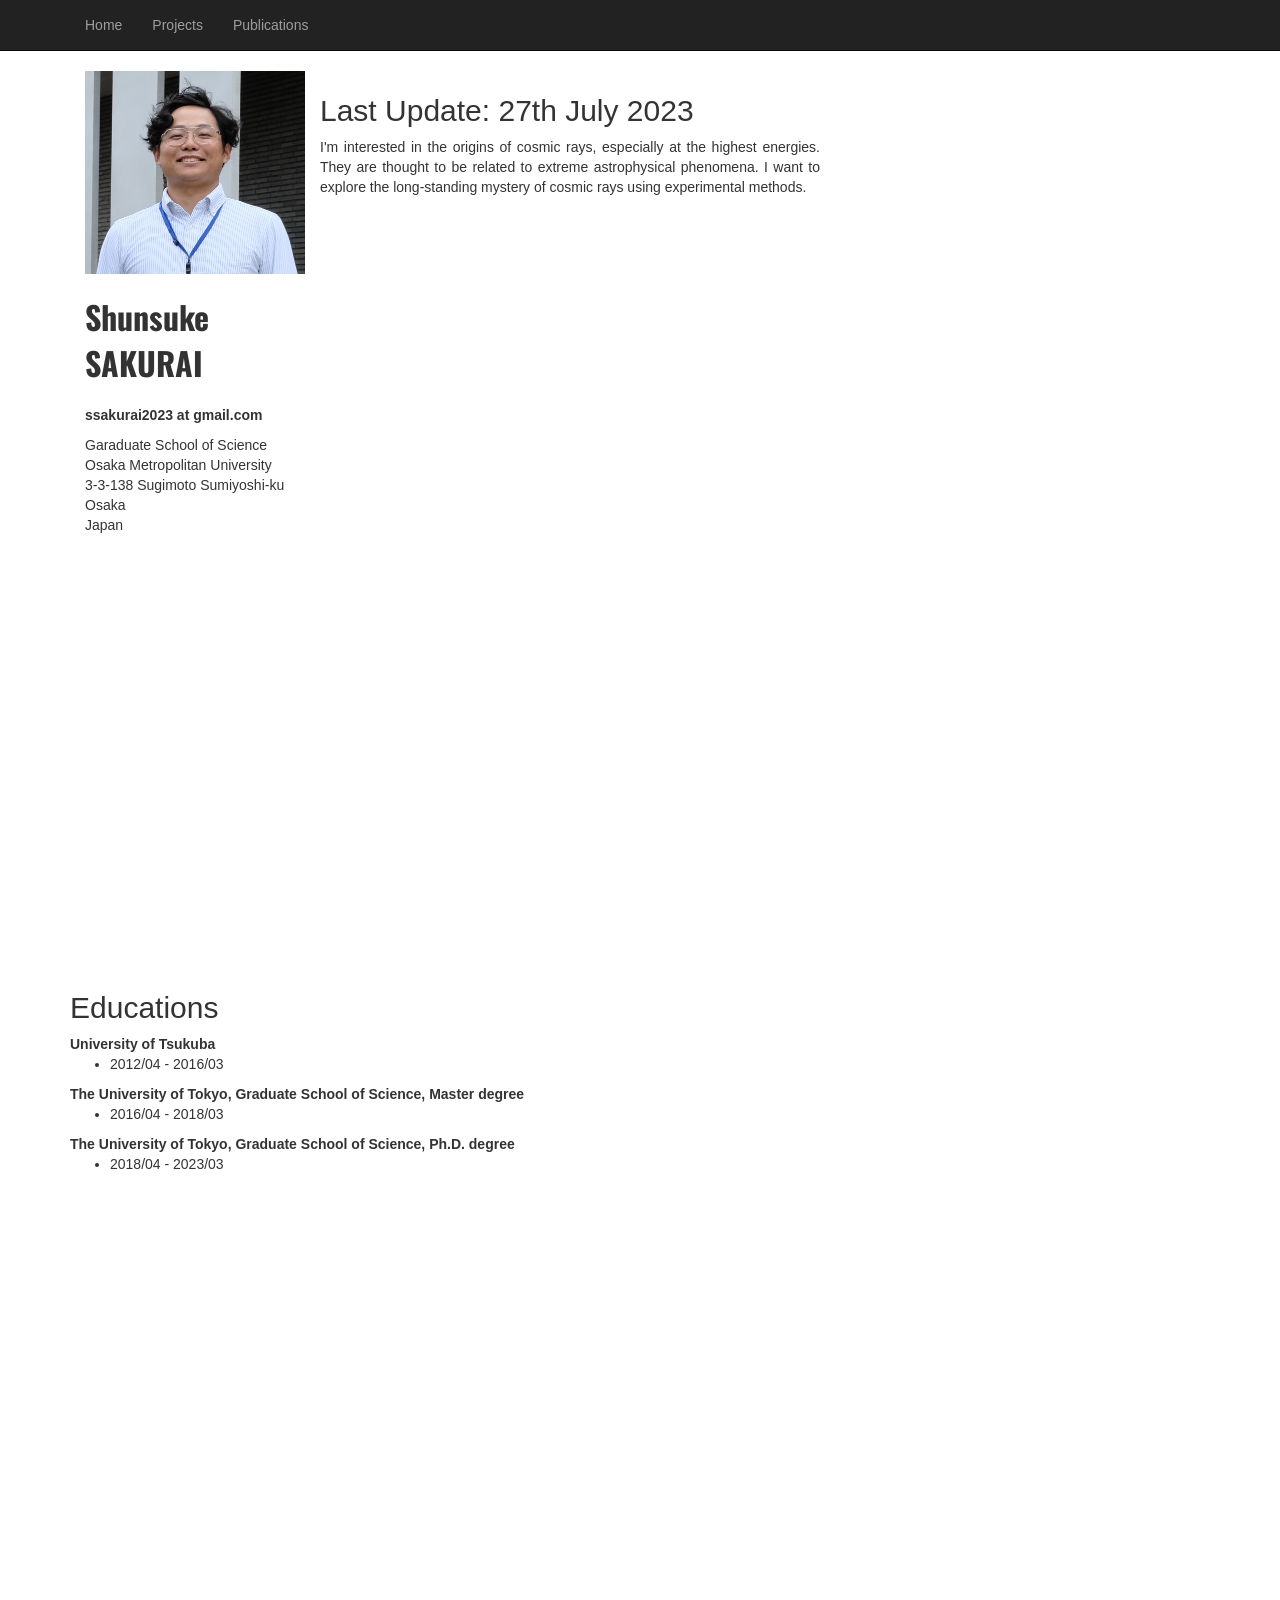
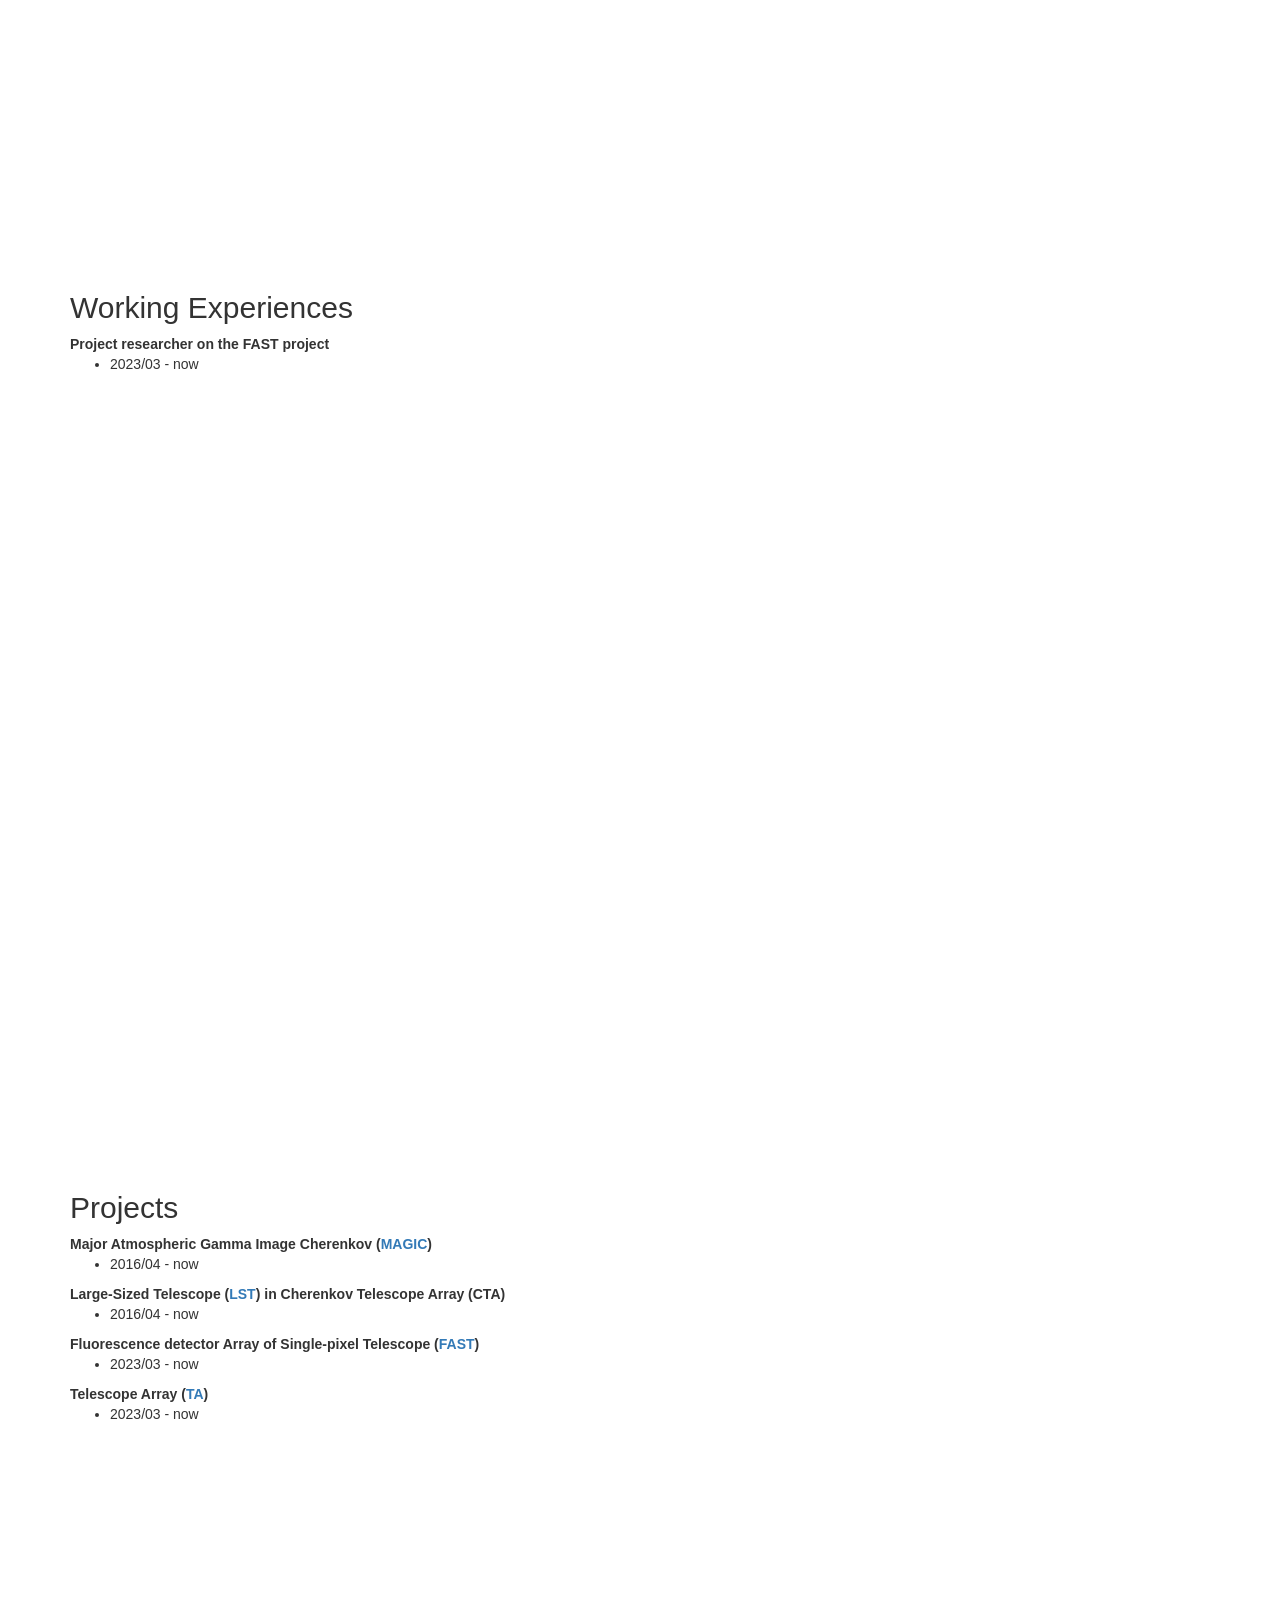
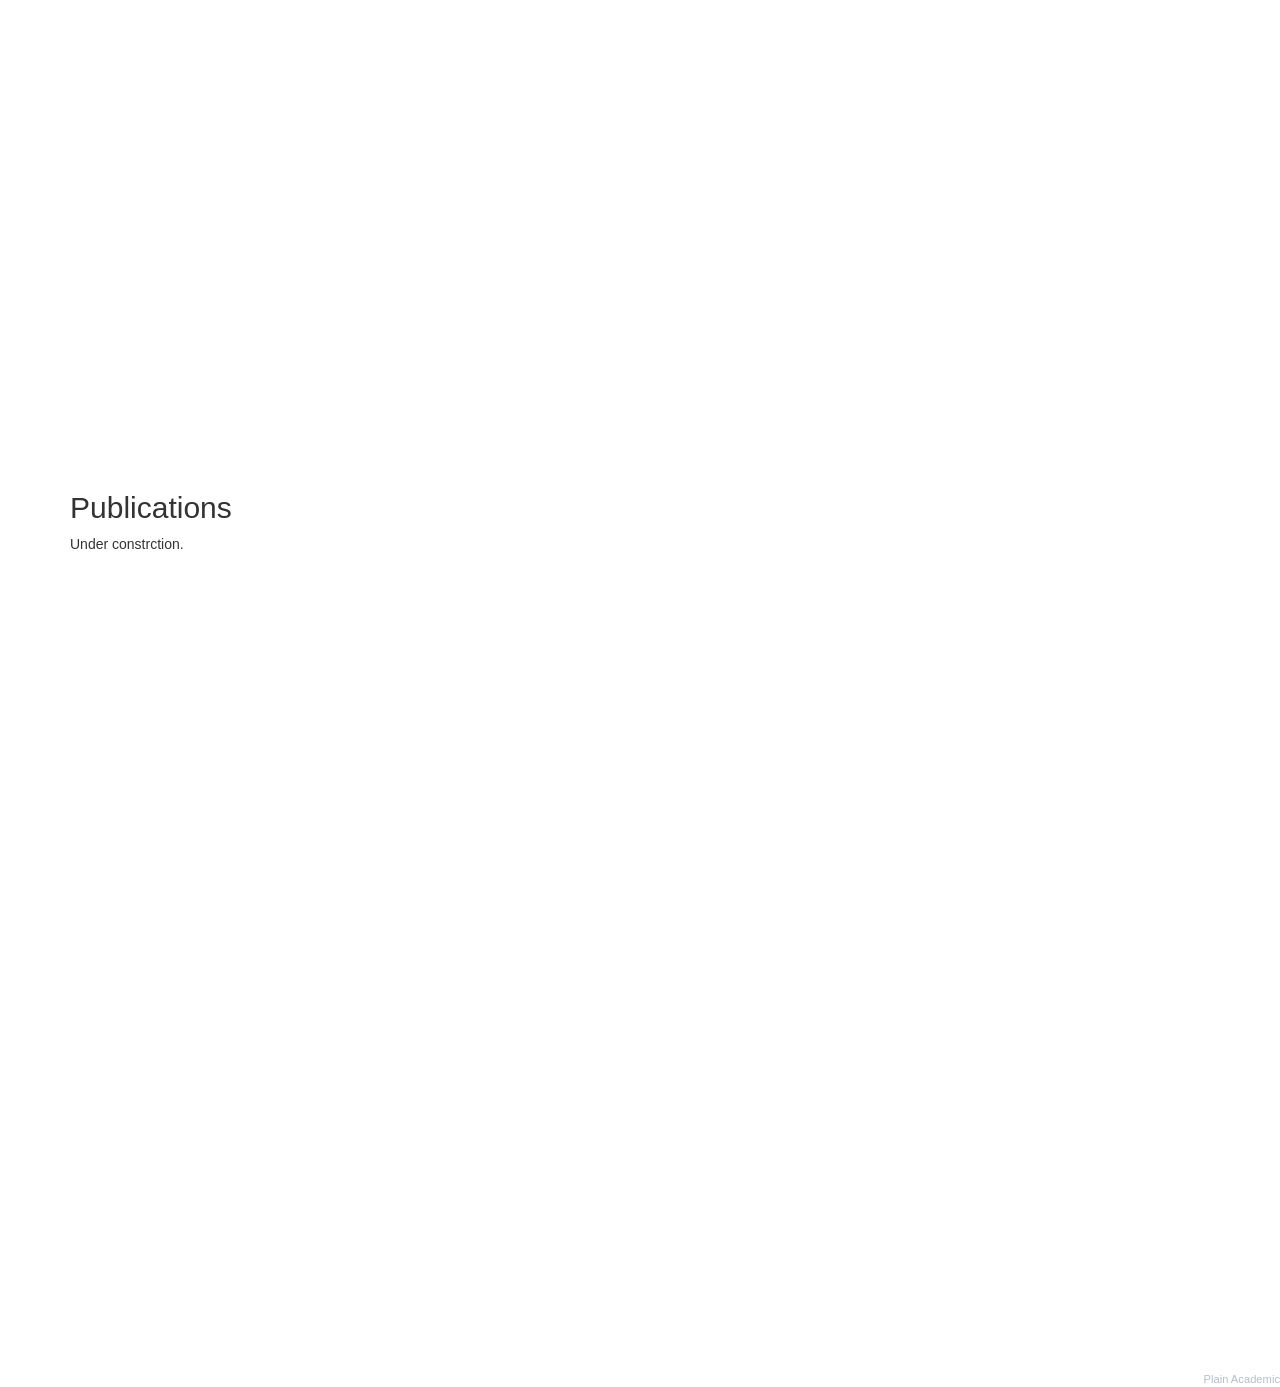
==== commit f5792274: "add: some webpage for test" ====
--- a/index.html
+++ b/index.html
@@ -79,18 +79,6 @@
       <!-- Entries Column -->
       <div class="col-md-8" style="height: 100vh;">
 
-        <!-- Main Image -->
-       <!-- <img class="img-responsive" src="photo.gif" alt=""><br>-->
-
-        <div style="margin-top:3%; text-align:justify;">
-          <h2>Last Update: 27th July 2023</h2>
-
-          <p>I'm interested in the origins of cosmic rays, especially at the highest energies.
-            They are thought to be related to extreme astrophysical phenomena.
-            I want to explore the long-standing mystery of cosmic rays using experimental methods.</p>
-        </div>
-      </div>
-
       <!-- Contact Info on the Sidebar -->
       <div class="col-md-4">
         <img class="img-responsive" src="Img/photo.JPG" alt=""><br>
@@ -103,6 +91,20 @@
           Japan<br>
         </p>
       </div>
+
+        <!-- Main Image -->
+       <!-- <img class="img-responsive" src="photo.gif" alt=""><br>-->
+
+        <div style="margin-top:3%; text-align:justify;">
+          <h2>Last Update: 27th July 2023</h2>
+
+          <p>I'm interested in the origins of cosmic rays, especially at the highest energies.
+            They are thought to be related to extreme astrophysical phenomena.
+            I want to explore the long-standing mystery of cosmic rays using experimental methods.</p>
+        </div>
+      </div>
+
+
 
 
       <!-- Links on the Sidebar -->
